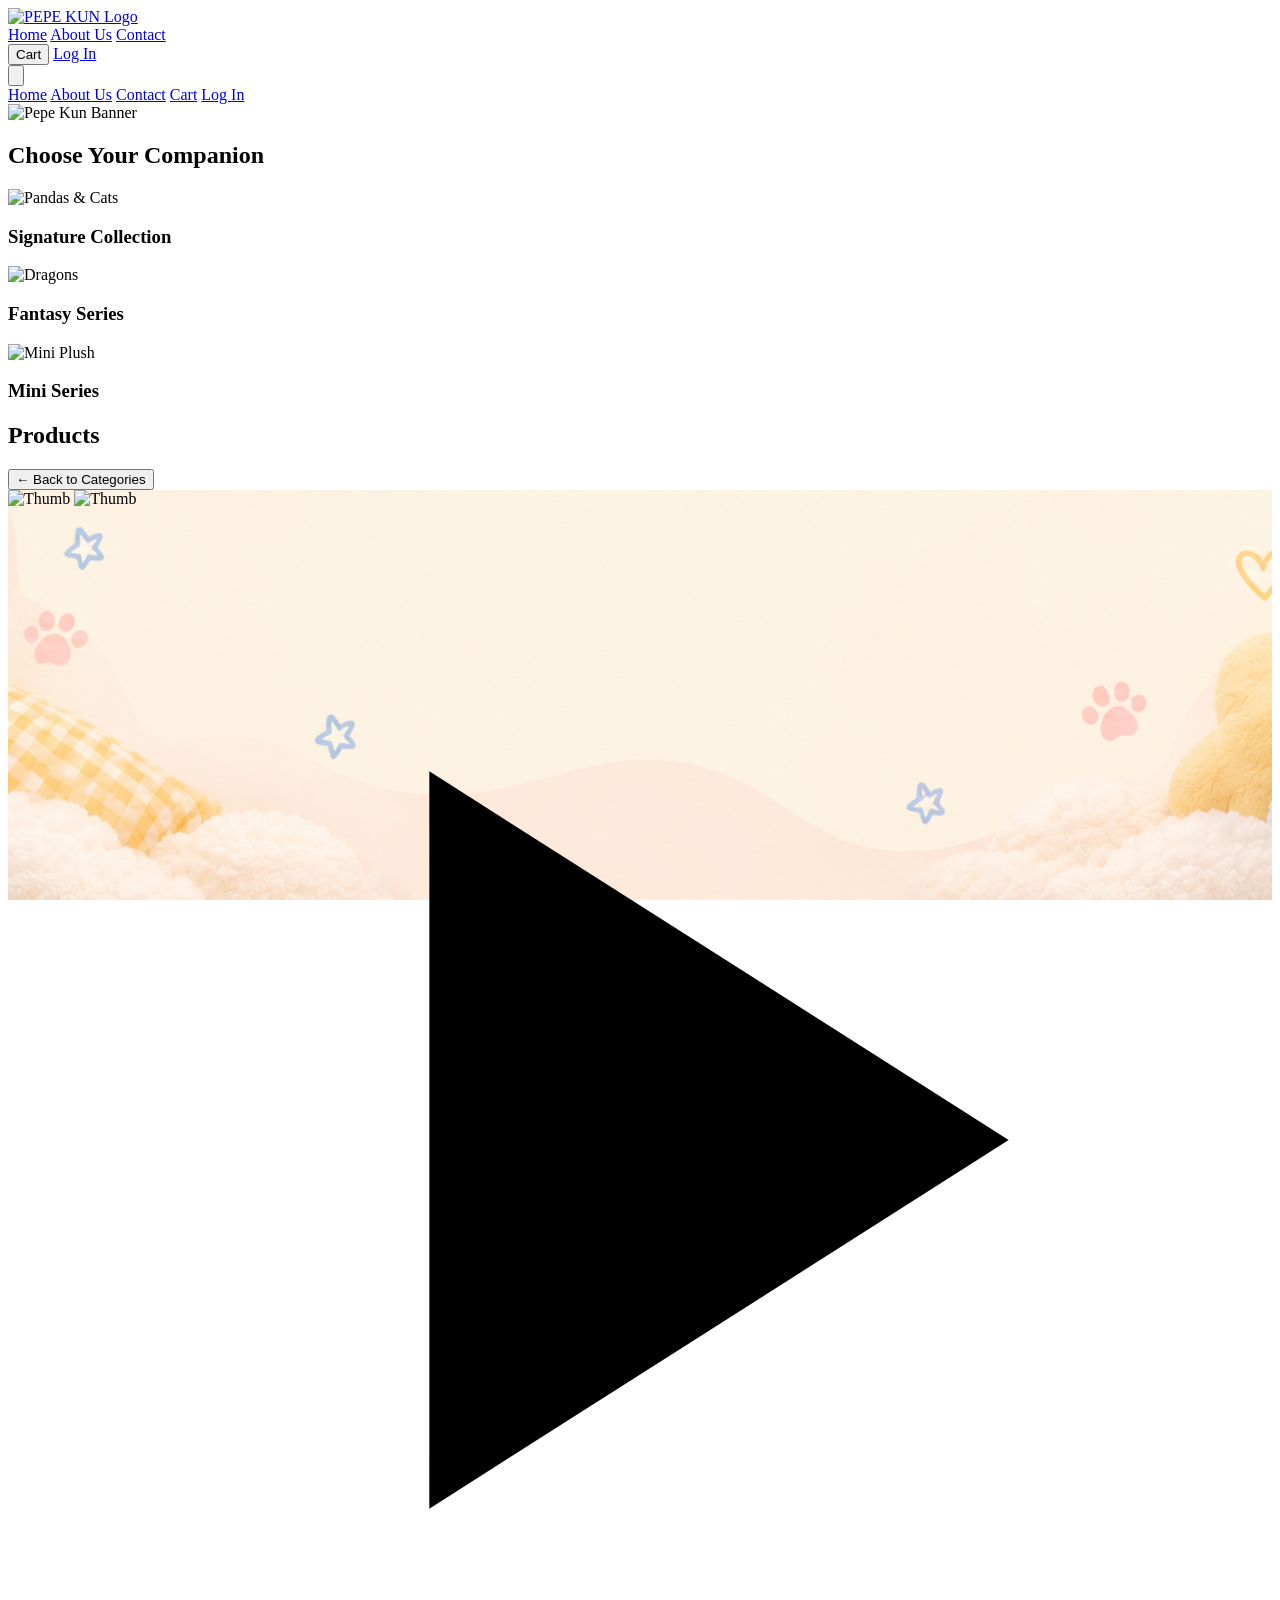
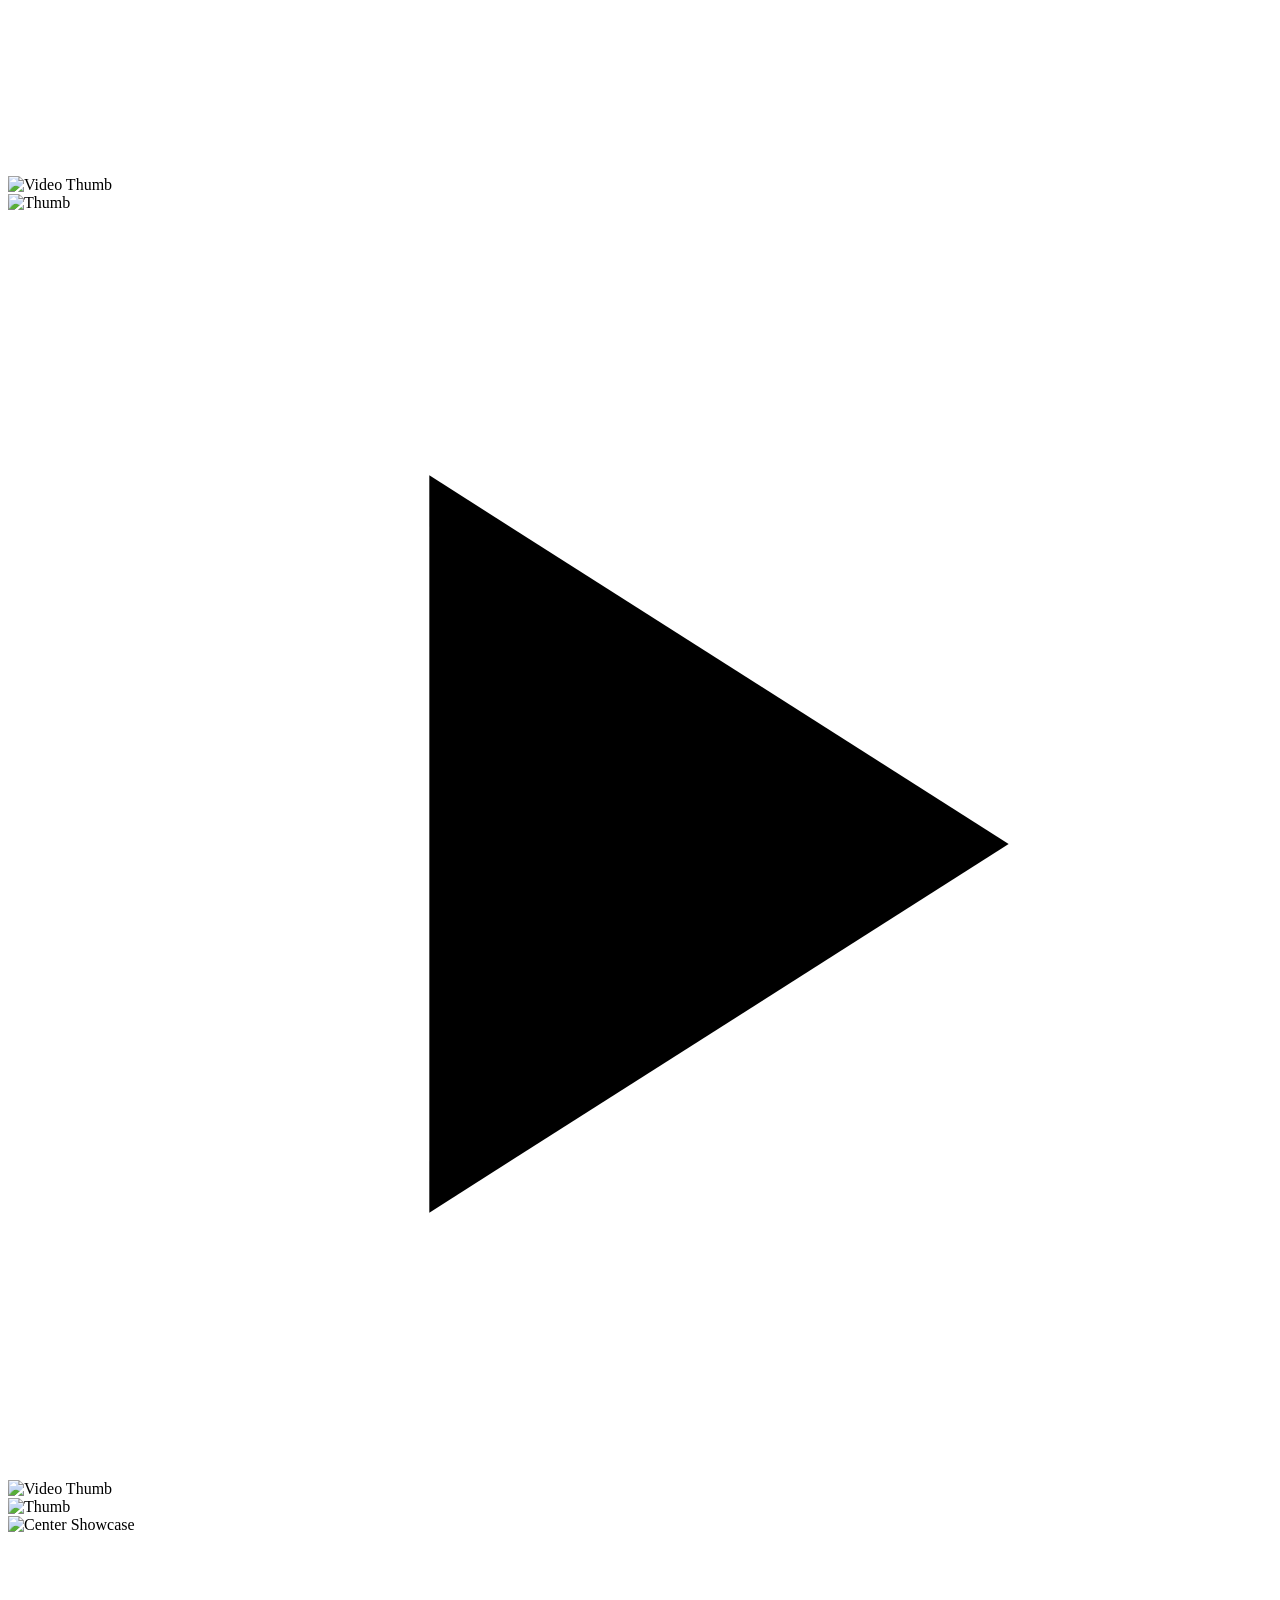
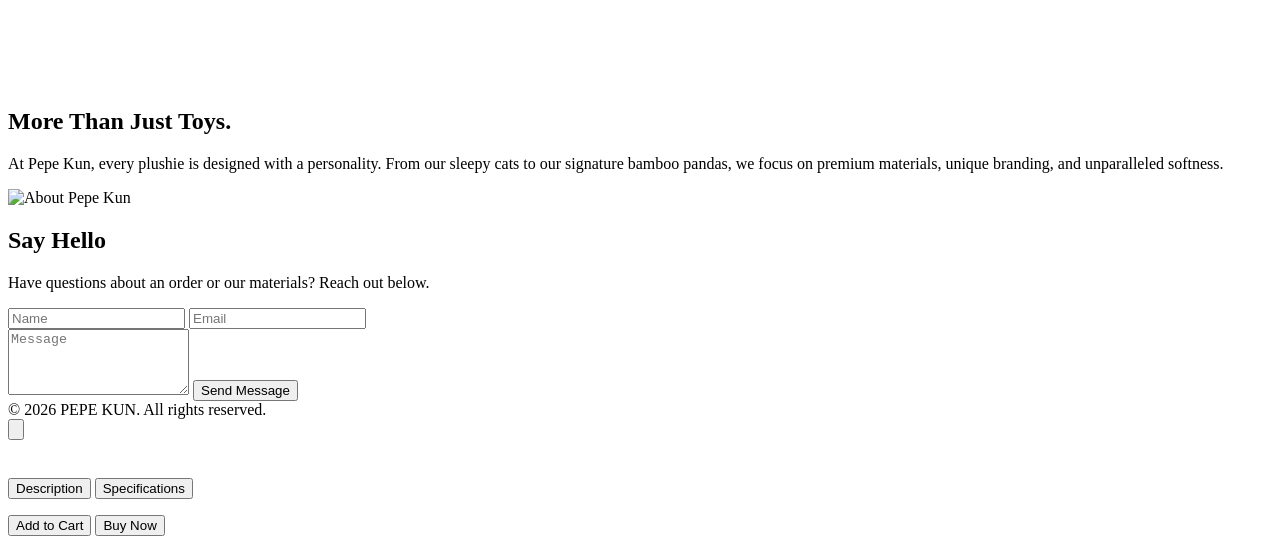
==== index.html @ 7c374264 "Update index.html" ====
<!DOCTYPE html>
<html lang="en">
<head>
    <meta charset="UTF-8">
    <meta name="viewport" content="width=device-width, initial-scale=1.0">
    <title>PEPE KUN | Discover Softness</title>
    <link href="https://fonts.googleapis.com/css2?family=Outfit:wght@300;400;500;600;700&display=swap" rel="stylesheet">
    <script src="https://cdn.tailwindcss.com"></script>
    
    <script>
        if (window.tailwind) {
            tailwind.config = {
                theme: {
                    extend: {
                        fontFamily: { sans: ['Outfit', 'sans-serif'] },
                        colors: { brand: { 50: '#fdfbf7', 900: '#1a1a1a' } },
                        keyframes: {
                            float: {
                                '0%, 100%': { transform: 'translateY(0)' },
                                '50%': { transform: 'translateY(-10px)' },
                            }
                        },
                        animation: {
                            float: 'float 6s ease-in-out infinite',
                        }
                    }
                }
            };
        }
    </script>
    <style>
        /* Hide scrollbar for gallery */
        .no-scrollbar::-webkit-scrollbar {
            display: none;
        }
        .no-scrollbar {
            -ms-overflow-style: none;
            scrollbar-width: none;
        }

        /* ========================================================
           ⬇️ ADD YOUR BACKGROUND IMAGES HERE ⬇️ 
           ======================================================== */
           
        /* Background for Spinning Wheel & Contact Us */
        .bg-section-1 {
            background-image: url('spinning1.png'); /* Paste your image URL here */
            background-size: cover;
            background-position: center;
            background-attachment: scroll; 
        }

        /* Background for About Us */
        .bg-section-2 {
            background-image: url('spinning2.png'); /* Paste your image URL here */
            background-size: cover;
            background-position: center;
            background-attachment: scroll; 
        }

        /* Apply fixed parallax effect only on tablets & desktops */
        @media (min-width: 768px) {
            .bg-section-1, .bg-section-2 {
                background-attachment: fixed;
            }
        }
    </style>
</head>
<body class="text-brand-900 antialiased selection:bg-pink-200 bg-gray-50">

<!-- FLOATING NAVBAR -->
<nav class="sticky top-4 z-50 w-[95%] max-w-6xl mx-auto bg-white/80 backdrop-blur-md border border-white/50 px-6 py-4 shadow-lg rounded-3xl transition-all duration-300">
    <div class="flex items-center justify-between">
        
        <a href="#home" class="flex items-center ml-2">
            <!-- ⬇️ YOUR STATIC LOGO HERE ⬇️ -->
            <img src="pepe-black1.png" alt="PEPE KUN Logo" class="h-10 md:h-12 w-auto object-contain">
        </a>
        
        <!-- Desktop Links -->
        <div class="hidden md:flex gap-8 text-sm font-medium items-center absolute left-1/2 -translate-x-1/2">
            <a href="#home" class="hover:text-pink-500 transition-colors">Home</a>
            <a href="#about" class="hover:text-pink-500 transition-colors">About Us</a>
            <a href="#contact" class="hover:text-pink-500 transition-colors">Contact</a>
        </div>
        
        <!-- Desktop Actions -->
        <div class="hidden md:flex gap-4 text-sm font-medium items-center mr-2">
            <button onclick="window.location.href='cart.html'" class="hover:text-pink-500 transition-colors flex items-center gap-1">
                Cart
            </button>
            <a href="login.html" id="auth-login-btn" class="bg-brand-900 text-white px-6 py-2 rounded-full hover:bg-pink-500 transition-colors shadow-md text-center min-w-[100px]">Log In</a>
        </div>

        <!-- Mobile Hamburger Button -->
        <button onclick="toggleMobileMenu()" class="md:hidden p-2 text-gray-600 hover:text-pink-500 focus:outline-none transition-colors">
            <svg class="w-6 h-6" fill="none" stroke="currentColor" viewBox="0 0 24 24"><path stroke-linecap="round" stroke-linejoin="round" stroke-width="2" d="M4 6h16M4 12h16M4 18h16"></path></svg>
        </button>
    </div>

    <!-- Mobile Dropdown Menu -->
    <div id="mobile-menu" class="hidden flex-col gap-4 pt-6 pb-4 border-t border-gray-200 mt-4 text-center text-base font-medium md:hidden animate-[fadeIn_0.2s_ease-in]">
        <a href="#home" onclick="toggleMobileMenu()" class="hover:text-pink-500 transition-colors">Home</a>
        <a href="#about" onclick="toggleMobileMenu()" class="hover:text-pink-500 transition-colors">About Us</a>
        <a href="#contact" onclick="toggleMobileMenu()" class="hover:text-pink-500 transition-colors">Contact</a>
        <a href="cart.html" class="hover:text-pink-500 transition-colors py-2">Cart</a>
        <a href="login.html" id="mobile-auth-btn" class="bg-brand-900 text-white px-6 py-3 rounded-full mx-auto inline-block w-[80%] max-w-[200px] mt-2 shadow-sm">Log In</a>
    </div>
</nav>      

<!-- BANNER (Auto-sliding images, un-cropped) -->
<header id="home" class="relative w-full max-w-7xl mx-auto mt-6 md:mt-8 rounded-[2rem] md:rounded-[3rem] overflow-hidden bg-transparent flex justify-center">
    <!-- Banner Image Slider -->
    <img id="banner.png" src="https://images.unsplash.com/photo-1557682250-33bd709cbe85?q=80&w=2000" class="w-full h-auto object-contain transition-opacity duration-500" alt="Pepe Kun Banner">
</header>

<!-- CATEGORIES SECTION -->
<section id="categories" class="max-w-5xl mx-auto px-4 sm:px-6 py-16 md:py-24 transition-all duration-500">
    <div class="text-center mb-12">
        <h2 class="text-2xl md:text-3xl font-medium tracking-wide text-gray-900">Choose Your Companion</h2>
    </div>
    
    <div class="grid grid-cols-1 md:grid-cols-3 gap-8">
        <!-- Category 1 -->
        <div onclick="showCategory('Signature Collection')" class="group flex flex-col gap-4 cursor-pointer w-full transition-transform hover:-translate-y-2">
            <div class="relative w-full aspect-square rounded-[2rem] overflow-hidden bg-white shadow-sm border border-gray-100">
                <img src="https://images.unsplash.com/photo-1589487391730-58f20eb2c308?q=80&w=600" class="w-full h-full object-cover group-hover:scale-105 transition-transform duration-700" alt="Pandas & Cats">
            </div>
            <div class="text-center">
                <h3 class="text-lg font-medium text-gray-900">Signature Collection</h3>
            </div>
        </div>

        <!-- Category 2 -->
        <div onclick="showCategory('Fantasy Series')" class="group flex flex-col gap-4 cursor-pointer w-full transition-transform hover:-translate-y-2">
            <div class="relative w-full aspect-square rounded-[2rem] overflow-hidden bg-white shadow-sm border border-gray-100">
                <img src="https://images.unsplash.com/photo-1596522354195-e84ae3c98731?q=80&w=600" class="w-full h-full object-cover group-hover:scale-105 transition-transform duration-700" alt="Dragons">
            </div>
            <div class="text-center">
                <h3 class="text-lg font-medium text-gray-900">Fantasy Series</h3>
            </div>
        </div>

        <!-- Category 3 -->
        <div onclick="showCategory('Mini Series')" class="group flex flex-col gap-4 cursor-pointer w-full transition-transform hover:-translate-y-2">
            <div class="relative w-full aspect-square rounded-[2rem] overflow-hidden bg-white shadow-sm border border-gray-100">
                <img src="https://images.unsplash.com/photo-1558285549-2a05f32b1ba6?q=80&w=600" class="w-full h-full object-cover group-hover:scale-105 transition-transform duration-700" alt="Mini Plush">
            </div>
            <div class="text-center">
                <h3 class="text-lg font-medium text-gray-900">Mini Series</h3>
            </div>
        </div>
    </div>
</section>

<!-- HIDDEN PRODUCT POP-UP SECTION -->
<section id="product-display" class="max-w-5xl mx-auto px-4 sm:px-6 pt-16 pb-24 hidden opacity-0 transition-opacity duration-500">
    <div class="flex items-center justify-between mb-10 border-b border-gray-200 pb-4">
        <h2 id="current-category-title" class="text-2xl font-semibold text-gray-900">Products</h2>
        <button onclick="hideProducts()" class="text-sm font-medium text-gray-500 hover:text-gray-900 transition-colors border border-gray-300 rounded-full px-5 py-2 hover:bg-gray-100">
            ← Back to Categories
        </button>
    </div>
    <div id="product-grid" class="grid grid-cols-1 sm:grid-cols-2 md:grid-cols-3 gap-8">
        <!-- Products injected via JS -->
    </div>
</section>

<!-- SPINNING SHOWCASE SECTION -->
<!-- Removed bounded card to match screenshot (spans full width over bg-section-1) -->
<section class="bg-section-1 relative overflow-hidden py-24 my-12 flex flex-col justify-center items-center w-full">
    <!-- Very subtle overlay to make tracks visible without hiding the background image -->
    <div class="absolute inset-0 bg-white/40 z-0 pointer-events-none"></div>

    <div class="relative z-10 w-full max-w-[300px] md:max-w-[400px] aspect-square flex items-center justify-center animate-float mt-8">
        <!-- Spinning tracks -->
        <div class="absolute inset-0 rounded-full border border-dashed border-gray-400 pointer-events-none animate-[spin_40s_linear_infinite]"></div>
        <div class="absolute inset-8 rounded-full border border-gray-300 pointer-events-none animate-[spin_25s_linear_infinite_reverse]"></div>

        <!-- 6 Perfectly Spaced Media Items: 4 Photos, 2 Videos (Hexagonal Layout) -->
        
        <!-- Image 1 (Top / 12 o'clock) -->
        <img onclick="updateCenterMedia('image', 'https://images.unsplash.com/photo-1525253013412-55c1a69a5738?q=80&w=800')" src="https://images.unsplash.com/photo-1525253013412-55c1a69a5738?q=80&w=150" class="absolute left-[50%] top-[0%] -translate-x-1/2 -translate-y-1/2 w-14 h-14 md:w-20 md:h-20 rounded-full border-2 border-white object-cover shadow-lg cursor-pointer hover:scale-110 hover:border-pink-400 transition-all duration-300 z-20" alt="Thumb">
        
        <!-- Image 2 (Top Right / 2 o'clock) -->
        <img onclick="updateCenterMedia('image', 'https://images.unsplash.com/photo-1589487391730-58f20eb2c308?q=80&w=800')" src="https://images.unsplash.com/photo-1589487391730-58f20eb2c308?q=80&w=150" class="absolute left-[93.3%] top-[25%] -translate-x-1/2 -translate-y-1/2 w-14 h-14 md:w-20 md:h-20 rounded-full border-2 border-white object-cover shadow-lg cursor-pointer hover:scale-110 hover:border-pink-400 transition-all duration-300 z-20" alt="Thumb">
        
        <!-- Video 1 (Bottom Right / 4 o'clock) -->
        <div onclick="updateCenterMedia('video', 'your-video-1.mp4')" class="absolute left-[93.3%] top-[75%] -translate-x-1/2 -translate-y-1/2 w-14 h-14 md:w-20 md:h-20 rounded-full border-2 border-white overflow-hidden shadow-lg cursor-pointer hover:scale-110 hover:border-pink-400 transition-all duration-300 bg-gray-100 flex items-center justify-center z-20 group">
            <div class="absolute inset-0 bg-black/20 group-hover:bg-black/10 transition-colors z-10"></div>
            <svg class="w-6 h-6 text-white absolute z-20 drop-shadow-md" fill="currentColor" viewBox="0 0 24 24"><path d="M8 5v14l11-7z"/></svg>
            <img src="https://images.unsplash.com/photo-1558285549-2a05f32b1ba6?q=80&w=150" class="w-full h-full object-cover" alt="Video Thumb">
        </div>
        
        <!-- Image 3 (Bottom / 6 o'clock) -->
        <img onclick="updateCenterMedia('image', 'https://images.unsplash.com/photo-1596522354195-e84ae3c98731?q=80&w=800')" src="https://images.unsplash.com/photo-1596522354195-e84ae3c98731?q=80&w=150" class="absolute left-[50%] top-[100%] -translate-x-1/2 -translate-y-1/2 w-14 h-14 md:w-20 md:h-20 rounded-full border-2 border-white object-cover shadow-lg cursor-pointer hover:scale-110 hover:border-pink-400 transition-all duration-300 z-20" alt="Thumb">
        
        <!-- Video 2 (Bottom Left / 8 o'clock) -->
        <div onclick="updateCenterMedia('video', 'your-video-2.mp4')" class="absolute left-[6.7%] top-[75%] -translate-x-1/2 -translate-y-1/2 w-14 h-14 md:w-20 md:h-20 rounded-full border-2 border-white overflow-hidden shadow-lg cursor-pointer hover:scale-110 hover:border-pink-400 transition-all duration-300 bg-gray-100 flex items-center justify-center z-20 group">
            <div class="absolute inset-0 bg-black/20 group-hover:bg-black/10 transition-colors z-10"></div>
            <svg class="w-6 h-6 text-white absolute z-20 drop-shadow-md" fill="currentColor" viewBox="0 0 24 24"><path d="M8 5v14l11-7z"/></svg>
            <img src="https://images.unsplash.com/photo-1517336714731-489689fd1ca8?q=80&w=150" class="w-full h-full object-cover" alt="Video Thumb">
        </div>

        <!-- Image 4 (Top Left / 10 o'clock) -->
        <img onclick="updateCenterMedia('image', 'https://images.unsplash.com/photo-1564349683136-77e08dba1ef7?q=80&w=800')" src="https://images.unsplash.com/photo-1564349683136-77e08dba1ef7?q=80&w=150" class="absolute left-[6.7%] top-[25%] -translate-x-1/2 -translate-y-1/2 w-14 h-14 md:w-20 md:h-20 rounded-full border-2 border-white object-cover shadow-lg cursor-pointer hover:scale-110 hover:border-pink-400 transition-all duration-300 z-20" alt="Thumb">

        <!-- Center Display -->
        <div class="relative z-10 w-[65%] h-[65%] rounded-full overflow-hidden border border-gray-200 bg-white shadow-xl flex items-center justify-center transition-transform duration-500 hover:scale-[1.02]">
            <img id="center-img" src="https://images.unsplash.com/photo-1525253013412-55c1a69a5738?q=80&w=800" class="w-full h-full object-cover" alt="Center Showcase">
            <div id="center-video-container" class="w-full h-full relative hidden">
                <video id="center-video" autoplay loop muted playsinline class="w-full h-full object-cover">
                    <source id="center-video-src" src="" type="video/mp4">
                </video>
            </div>
        </div>
    </div>
</section>

<!-- ABOUT US SECTION -->
<section id="about" class="bg-section-2 relative overflow-hidden py-16 md:py-24 border border-gray-200 shadow-sm my-8">
    <!-- Frosted overlay for readability -->
    <div class="absolute inset-0 bg-white/70 backdrop-blur-md z-0 pointer-events-none"></div>
    
    <div class="relative z-10 max-w-7xl mx-auto px-6 grid grid-cols-1 md:grid-cols-2 gap-10 items-center">
        <div class="text-center md:text-left">
            <h2 class="text-3xl md:text-4xl font-semibold mb-6 text-gray-900">More Than Just Toys.</h2>
            <p class="text-gray-700 mb-6 leading-relaxed font-medium text-lg">At Pepe Kun, every plushie is designed with a personality. From our sleepy cats to our signature bamboo pandas, we focus on premium materials, unique branding, and unparalleled softness.</p>
        </div>
        <div class="h-[300px] md:h-[450px] rounded-[2rem] overflow-hidden border border-white/50 shadow-lg">
            <img src="https://images.unsplash.com/photo-1525253013412-55c1a69a5738?q=80&w=800" class="w-full h-full object-cover" alt="About Pepe Kun">
        </div>
    </div>
</section>

<!-- CONTACT SECTION -->
<section id="contact" class="bg-section-1 relative py-16 md:py-24 w-full">
    <!-- Subtle overlay -->
    <div class="absolute inset-0 bg-white/40 z-0 pointer-events-none"></div>
    
    <div class="relative z-10 max-w-4xl mx-auto px-4 sm:px-6 text-center">
        <div class="bg-white/95 backdrop-blur p-8 md:p-12 rounded-[3rem] border border-gray-200 shadow-xl">
            <h2 class="text-2xl md:text-3xl font-medium mb-4">Say Hello</h2>
            <p class="text-gray-500 mb-8 text-sm md:text-base">Have questions about an order or our materials? Reach out below.</p>
            <form id="contact-form" class="space-y-6 text-left">
                <div class="grid grid-cols-1 md:grid-cols-2 gap-6">
                    <input name="name" type="text" placeholder="Name" class="w-full px-5 py-4 rounded-2xl border border-gray-200 focus:outline-none focus:border-pink-300 bg-white text-sm" required>
                    <input name="email" type="email" placeholder="Email" class="w-full px-5 py-4 rounded-2xl border border-gray-200 focus:outline-none focus:border-pink-300 bg-white text-sm" required>
                </div>
                <textarea name="message" rows="4" placeholder="Message" class="w-full px-5 py-4 rounded-2xl border border-gray-200 focus:outline-none focus:border-pink-300 bg-white text-sm" required></textarea>
                <button type="submit" class="w-full px-8 py-4 bg-gray-900 text-white rounded-full font-medium hover:bg-pink-500 transition-colors shadow-md">Send Message</button>
            </form>
        </div>
    </div>
</section>

<!-- Footer -->
<footer class="text-center py-8 text-gray-400 text-sm font-medium">
    &copy; 2026 PEPE KUN. All rights reserved.
</footer>

<!-- PRODUCT QUICK-VIEW MODAL -->
<div id="product-modal" class="fixed inset-0 z-[100] hidden items-center justify-center p-4 sm:p-6 opacity-0 transition-opacity duration-300">
    <div class="absolute inset-0 bg-black/40 backdrop-blur-sm cursor-pointer" onclick="closeModal()"></div>
    <div class="relative w-full max-w-5xl bg-white rounded-[2rem] overflow-hidden shadow-2xl flex flex-col md:flex-row max-h-[90vh]">
        
        <button onclick="closeModal()" class="absolute top-4 right-4 z-10 bg-white/80 backdrop-blur border border-gray-200 p-2 rounded-full hover:bg-gray-100 text-gray-800 transition-transform">
            <svg class="w-5 h-5" fill="none" stroke="currentColor" viewBox="0 0 24 24"><path stroke-linecap="round" stroke-linejoin="round" stroke-width="2" d="M6 18L18 6M6 6l12 12"></path></svg>
        </button>
        
        <!-- Modal Gallery Side -->
        <div class="md:w-1/2 p-6 bg-gray-50 flex flex-col gap-4 overflow-y-auto border-r border-gray-100">
            <div class="w-full aspect-square rounded-[2rem] overflow-hidden bg-white border border-gray-100 shadow-sm">
                <img id="modal-main-img" src="" class="w-full h-full object-cover transition-transform duration-500">
            </div>
            <!-- 4 Thumbnails -->
            <div class="grid grid-cols-4 gap-3 mt-2" id="modal-thumbnails">
                <!-- Injected via JS -->
            </div>
        </div>

        <!-- Modal Info Side -->
        <div class="md:w-1/2 p-6 md:p-8 flex flex-col overflow-y-auto">
            <div class="text-[11px] text-gray-500 font-bold tracking-widest uppercase mb-2" id="modal-category"></div>
            <h2 class="text-3xl md:text-4xl font-semibold text-gray-900 mb-2" id="modal-title"></h2>
            <div class="text-xl font-medium text-gray-600 mb-8" id="modal-price"></div>
            
            <!-- Tabs -->
            <div class="flex gap-6 border-b border-gray-200 mb-6">
                <button onclick="switchTab('desc')" id="tab-btn-desc" class="pb-2 font-medium text-gray-900 border-b-2 border-gray-900">Description</button>
                <button onclick="switchTab('specs')" id="tab-btn-specs" class="pb-2 font-medium text-gray-400 hover:text-gray-900 border-b-2 border-transparent">Specifications</button>
            </div>

            <!-- Tab Content -->
            <div id="tab-desc" class="text-gray-600 mb-6 leading-relaxed text-sm md:text-base block"></div>
            <div id="tab-specs" class="hidden">
                <ul class="text-gray-600 space-y-2 text-sm list-disc pl-5" id="modal-specs-list"></ul>
            </div>

            <div class="mt-auto flex gap-4 pt-8">
                <button onclick="window.location.href='cart.html'" class="flex-1 bg-white border border-gray-300 text-gray-800 py-4 rounded-full font-medium hover:border-gray-900 transition-colors shadow-sm">Add to Cart</button>
                <button onclick="window.location.href='cart.html'" class="flex-1 bg-brand-900 text-white py-4 rounded-full font-medium hover:bg-pink-500 transition-colors shadow-md">Buy Now</button>
            </div>
        </div>
    </div>
</div>

<script>
    // --- MOBILE MENU LOGIC ---
    function toggleMobileMenu() {
        const menu = document.getElementById('mobile-menu');
        menu.classList.toggle('hidden');
        menu.classList.toggle('flex');
    }

    // --- AUTHENTICATION UI LOGIC ---
    document.addEventListener('DOMContentLoaded', () => {
        const userRole = localStorage.getItem('pepe_user_role'); 
        
        const loginBtn = document.getElementById('auth-login-btn');
        if (loginBtn) {
            if (userRole === 'admin') {
                loginBtn.textContent = 'Workspace';
                loginBtn.href = 'admin.html';
                loginBtn.classList.replace('bg-brand-900', 'bg-pink-500');
            } else if (userRole === 'user') {
                loginBtn.textContent = 'My Account';
                loginBtn.href = '#'; 
                loginBtn.classList.replace('bg-brand-900', 'bg-pink-500');
            }
        }
        
        const mobLoginBtn = document.getElementById('mobile-auth-btn');
        if (mobLoginBtn) {
            if (userRole === 'admin') {
                mobLoginBtn.textContent = 'Workspace';
                mobLoginBtn.href = 'admin.html';
                mobLoginBtn.classList.replace('bg-brand-900', 'bg-pink-500');
            } else if (userRole === 'user') {
                mobLoginBtn.textContent = 'My Account';
                mobLoginBtn.href = '#'; 
                mobLoginBtn.classList.replace('bg-brand-900', 'bg-pink-500');
            }
        }
    });

    // --- AUTO IMAGE SLIDER (BANNER ONLY) ---
    // ⬇️ ADD YOUR BANNER IMAGES HERE ⬇️
    const bannerPhotos = [
        'banner.png',
        'https://images.unsplash.com/photo-1518770660439-4636190af475?q=80&w=2000',
        'https://images.unsplash.com/photo-1507608616759-54f48f0af0ee?q=80&w=2000'
    ];

    let bannerIndex = 0;

    setInterval(() => {
        const bannerImg = document.getElementById('banner-slider');
        if(bannerImg) {
            bannerImg.classList.add('opacity-0');
            setTimeout(() => {
                bannerIndex = (bannerIndex + 1) % bannerPhotos.length;
                bannerImg.src = bannerPhotos[bannerIndex];
                bannerImg.classList.remove('opacity-0');
            }, 500);
        }
    }, 4000);


    // --- MOCK PRODUCT DATA ---
    const productsData = [
        {
            id: 1, 
            category: 'Signature Collection', 
            title: 'Bamboo Panda', 
            price: '$45.00',
            desc: 'Meet our signature Bamboo Panda. Crafted with ultra-soft bamboo fibers and filled with cloud-like cotton, this plushie is designed for perfect cuddles and extreme durability.',
            specs: ['Height: 30cm', 'Material: Eco-friendly Bamboo Fiber', 'Weight: 450g', 'Care: Hand wash only'],
            images: [
                'https://images.unsplash.com/photo-1589487391730-58f20eb2c308?q=80&w=800',
                'https://images.unsplash.com/photo-1564349683136-77e08dba1ef7?q=80&w=800',
                'https://images.unsplash.com/photo-1525253013412-55c1a69a5738?q=80&w=800',
                'https://images.unsplash.com/photo-1596522354195-e84ae3c98731?q=80&w=800'
            ]
        },
        {
            id: 2, 
            category: 'Fantasy Series', 
            title: 'Ruby Dragon', 
            price: '$38.50',
            desc: 'A fiery but incredibly soft companion. The Ruby Dragon features textured scales made from premium minky fabric and velvet wings perfect for fantasy lovers.',
            specs: ['Height: 25cm', 'Wingspan: 20cm', 'Material: Premium Minky & Velvet', 'Care: Machine wash gentle'],
            images: [
                'https://images.unsplash.com/photo-1596522354195-e84ae3c98731?q=80&w=800',
                'https://images.unsplash.com/photo-1589487391730-58f20eb2c308?q=80&w=800',
                'https://images.unsplash.com/photo-1558285549-2a05f32b1ba6?q=80&w=800',
                'https://images.unsplash.com/photo-1564349683136-77e08dba1ef7?q=80&w=800'
            ]
        },
        {
            id: 3, 
            category: 'Mini Series', 
            title: 'Pocket Cat', 
            price: '$15.00',
            desc: 'Take your soft companion anywhere. The Pocket Cat is designed to fit right in your bag or sit on your desk, offering instant stress relief during long days.',
            specs: ['Height: 10cm', 'Material: Polyester blend', 'Feature: Weighted bottom for sitting'],
            images: [
                'https://images.unsplash.com/photo-1558285549-2a05f32b1ba6?q=80&w=800',
                'https://images.unsplash.com/photo-1564349683136-77e08dba1ef7?q=80&w=800',
                'https://images.unsplash.com/photo-1589487391730-58f20eb2c308?q=80&w=800',
                'https://images.unsplash.com/photo-1596522354195-e84ae3c98731?q=80&w=800'
            ]
        }
    ];

    // --- CATEGORY DISPLAY LOGIC ---
    function showCategory(catName) {
        document.getElementById('categories').classList.add('hidden');
        
        const display = document.getElementById('product-display');
        display.classList.remove('hidden');
        setTimeout(() => display.classList.remove('opacity-0'), 50);

        document.getElementById('current-category-title').innerText = catName;

        const grid = document.getElementById('product-grid');
        grid.innerHTML = '';
        
        const filtered = productsData.filter(p => p.category === catName);
        
        if(filtered.length === 0) {
            grid.innerHTML = '<p class="col-span-full text-center text-gray-500 py-12">More companions arriving soon!</p>';
            return;
        }

        filtered.forEach(p => {
            grid.innerHTML += `
                <div onclick="openModal(${p.id})" class="group cursor-pointer flex flex-col gap-3">
                    <div class="w-full aspect-square bg-white rounded-[2rem] overflow-hidden border border-gray-100 shadow-sm relative">
                        <img src="${p.images[0]}" class="w-full h-full object-cover group-hover:scale-105 transition-transform duration-500">
                        <div class="absolute inset-0 bg-black/0 group-hover:bg-black/5 transition-colors"></div>
                    </div>
                    <div class="px-2">
                        <h3 class="font-medium text-gray-900 text-lg">${p.title}</h3>
                        <p class="text-gray-500 font-medium">${p.price}</p>
                    </div>
                </div>
            `;
        });
    }

    function hideProducts() {
        const display = document.getElementById('product-display');
        display.classList.add('opacity-0');
        setTimeout(() => {
            display.classList.add('hidden');
            document.getElementById('categories').classList.remove('hidden');
        }, 300);
    }

    // --- MODAL LOGIC ---
    function openModal(productId) {
        const product = productsData.find(p => p.id === productId);
        if(!product) return;

        document.getElementById('modal-category').innerText = product.category;
        document.getElementById('modal-title').innerText = product.title;
        document.getElementById('modal-price').innerText = product.price;
        document.getElementById('tab-desc').innerText = product.desc;
        
        const specsList = document.getElementById('modal-specs-list');
        specsList.innerHTML = product.specs.map(spec => `<li>${spec}</li>`).join('');

        document.getElementById('modal-main-img').src = product.images[0];
        
        const thumbsContainer = document.getElementById('modal-thumbnails');
        thumbsContainer.innerHTML = product.images.map((imgUrl, index) => `
            <div onclick="document.getElementById('modal-main-img').src='${imgUrl}'" class="aspect-square rounded-xl overflow-hidden border border-gray-200 cursor-pointer hover:border-pink-400 transition-colors bg-white">
                <img src="${imgUrl}" class="w-full h-full object-cover">
            </div>
        `).join('');

        switchTab('desc');

        const modal = document.getElementById('product-modal');
        modal.classList.remove('hidden');
        modal.classList.add('flex');
        setTimeout(() => modal.classList.remove('opacity-0'), 10);
        document.body.style.overflow = 'hidden'; 
    }

    function closeModal() {
        const modal = document.getElementById('product-modal');
        modal.classList.add('opacity-0');
        setTimeout(() => {
            modal.classList.add('hidden');
            modal.classList.remove('flex');
            document.body.style.overflow = 'auto';
        }, 300);
    }

    function switchTab(tab) {
        const tabDesc = document.getElementById('tab-desc');
        const tabSpecs = document.getElementById('tab-specs');
        const btnDesc = document.getElementById('tab-btn-desc');
        const btnSpecs = document.getElementById('tab-btn-specs');

        if(tab === 'desc') {
            tabDesc.classList.remove('hidden');
            tabSpecs.classList.add('hidden');
            
            btnDesc.className = "pb-2 font-medium text-gray-900 border-b-2 border-gray-900";
            btnSpecs.className = "pb-2 font-medium text-gray-400 hover:text-gray-900 border-b-2 border-transparent transition-colors";
        } else {
            tabSpecs.classList.remove('hidden');
            tabDesc.classList.add('hidden');
            
            btnSpecs.className = "pb-2 font-medium text-gray-900 border-b-2 border-gray-900";
            btnDesc.className = "pb-2 font-medium text-gray-400 hover:text-gray-900 border-b-2 border-transparent transition-colors";
        }
    }

    // --- SPINNING SHOWCASE MEDIA LOGIC ---
    function updateCenterMedia(type, src) {
        const imgEl = document.getElementById('center-img');
        const vidContainer = document.getElementById('center-video-container');
        const vidEl = document.getElementById('center-video');

        if (type === 'image') {
            vidContainer.classList.add('hidden');
            vidEl.pause();
            imgEl.src = src;
            imgEl.classList.remove('hidden');
        } else if (type === 'video') {
            imgEl.classList.add('hidden');
            vidContainer.classList.remove('hidden');
            document.getElementById('center-video-src').src = src;
            vidEl.load();
            vidEl.play();
        }
    }
</script>
</body>
</html>
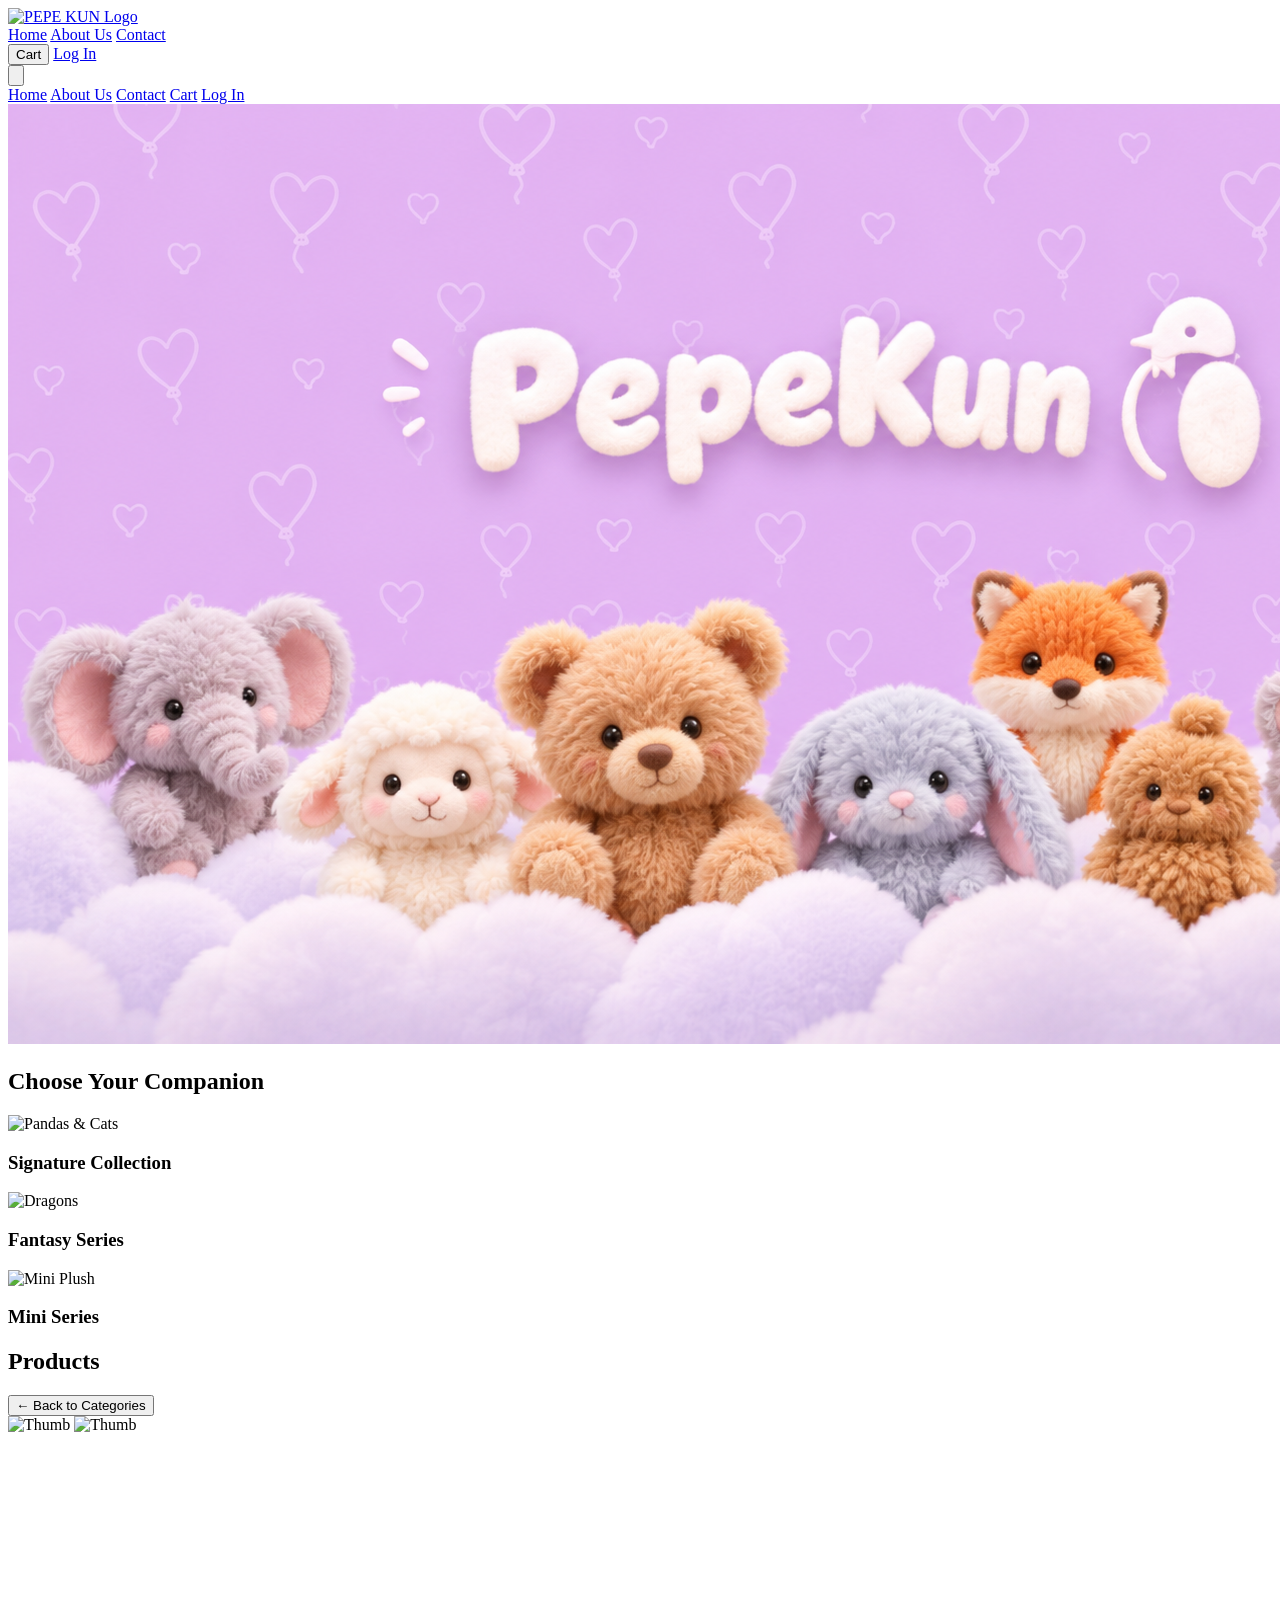
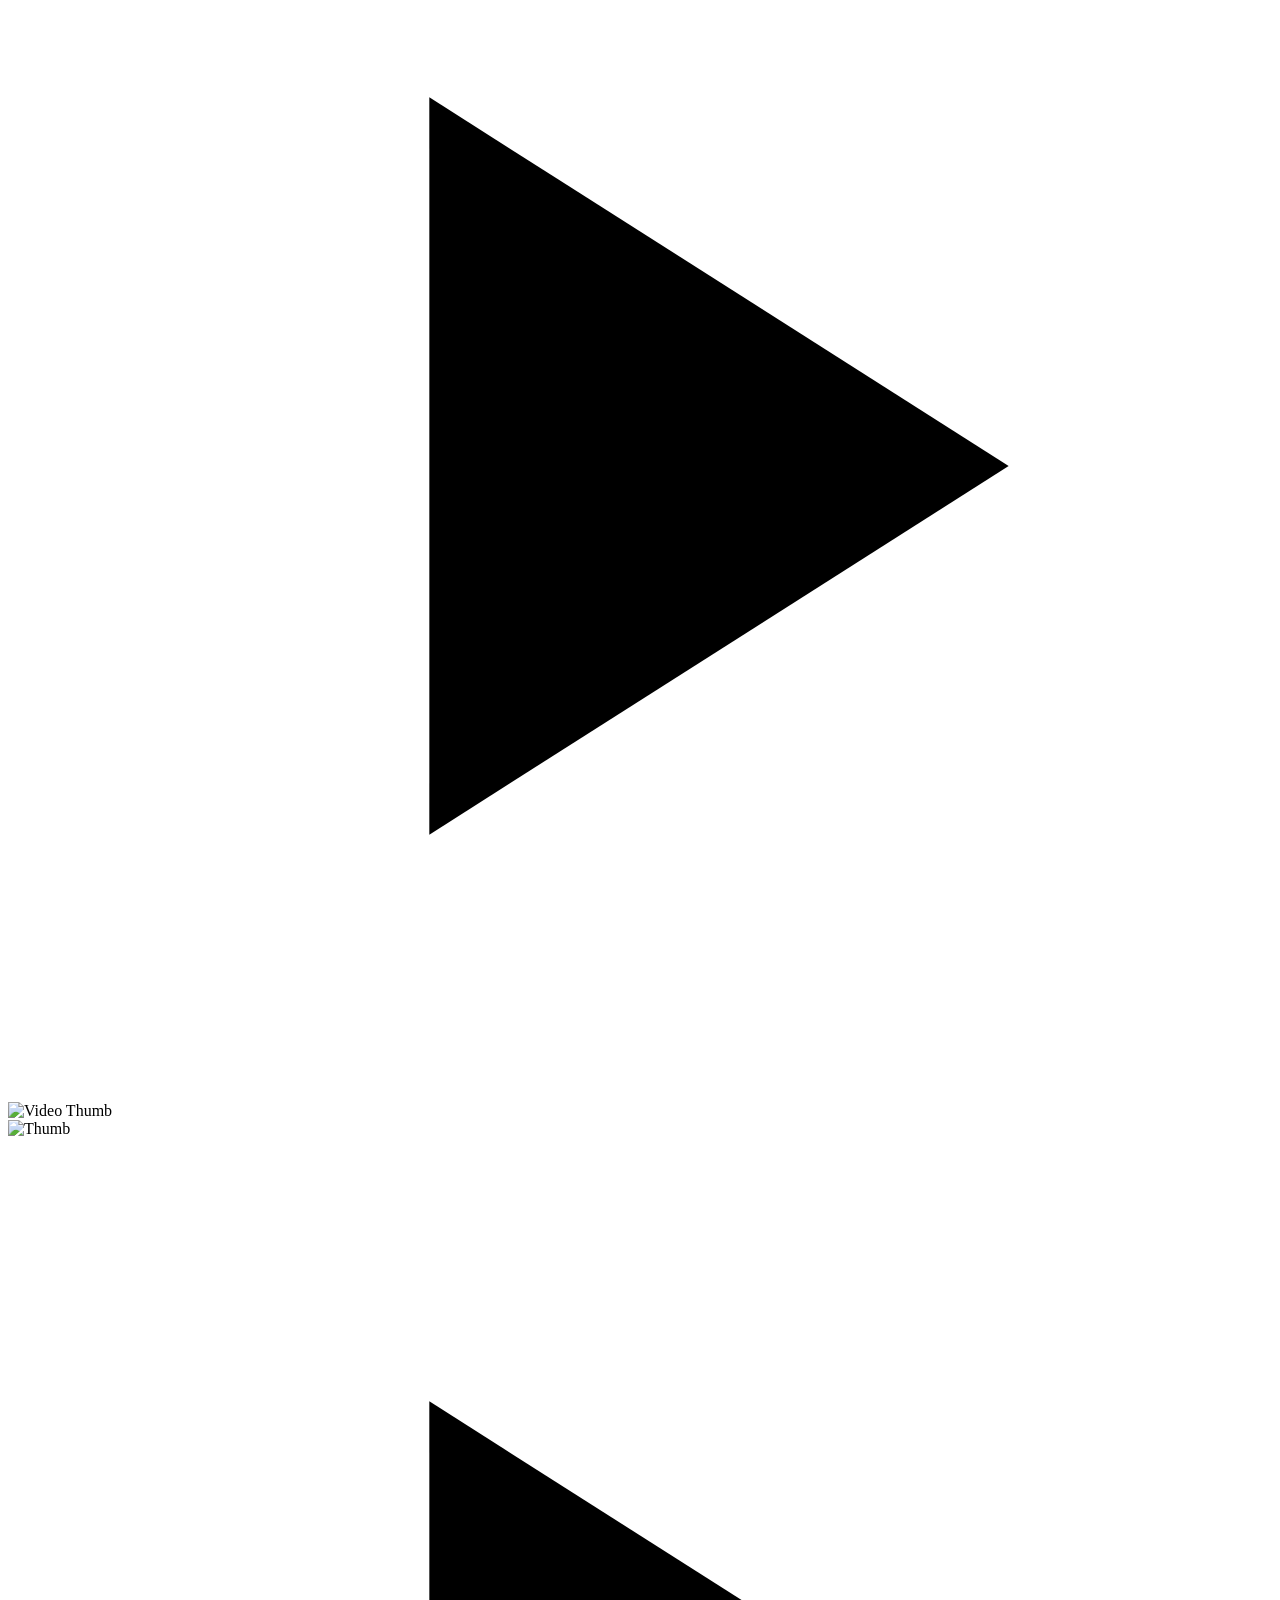
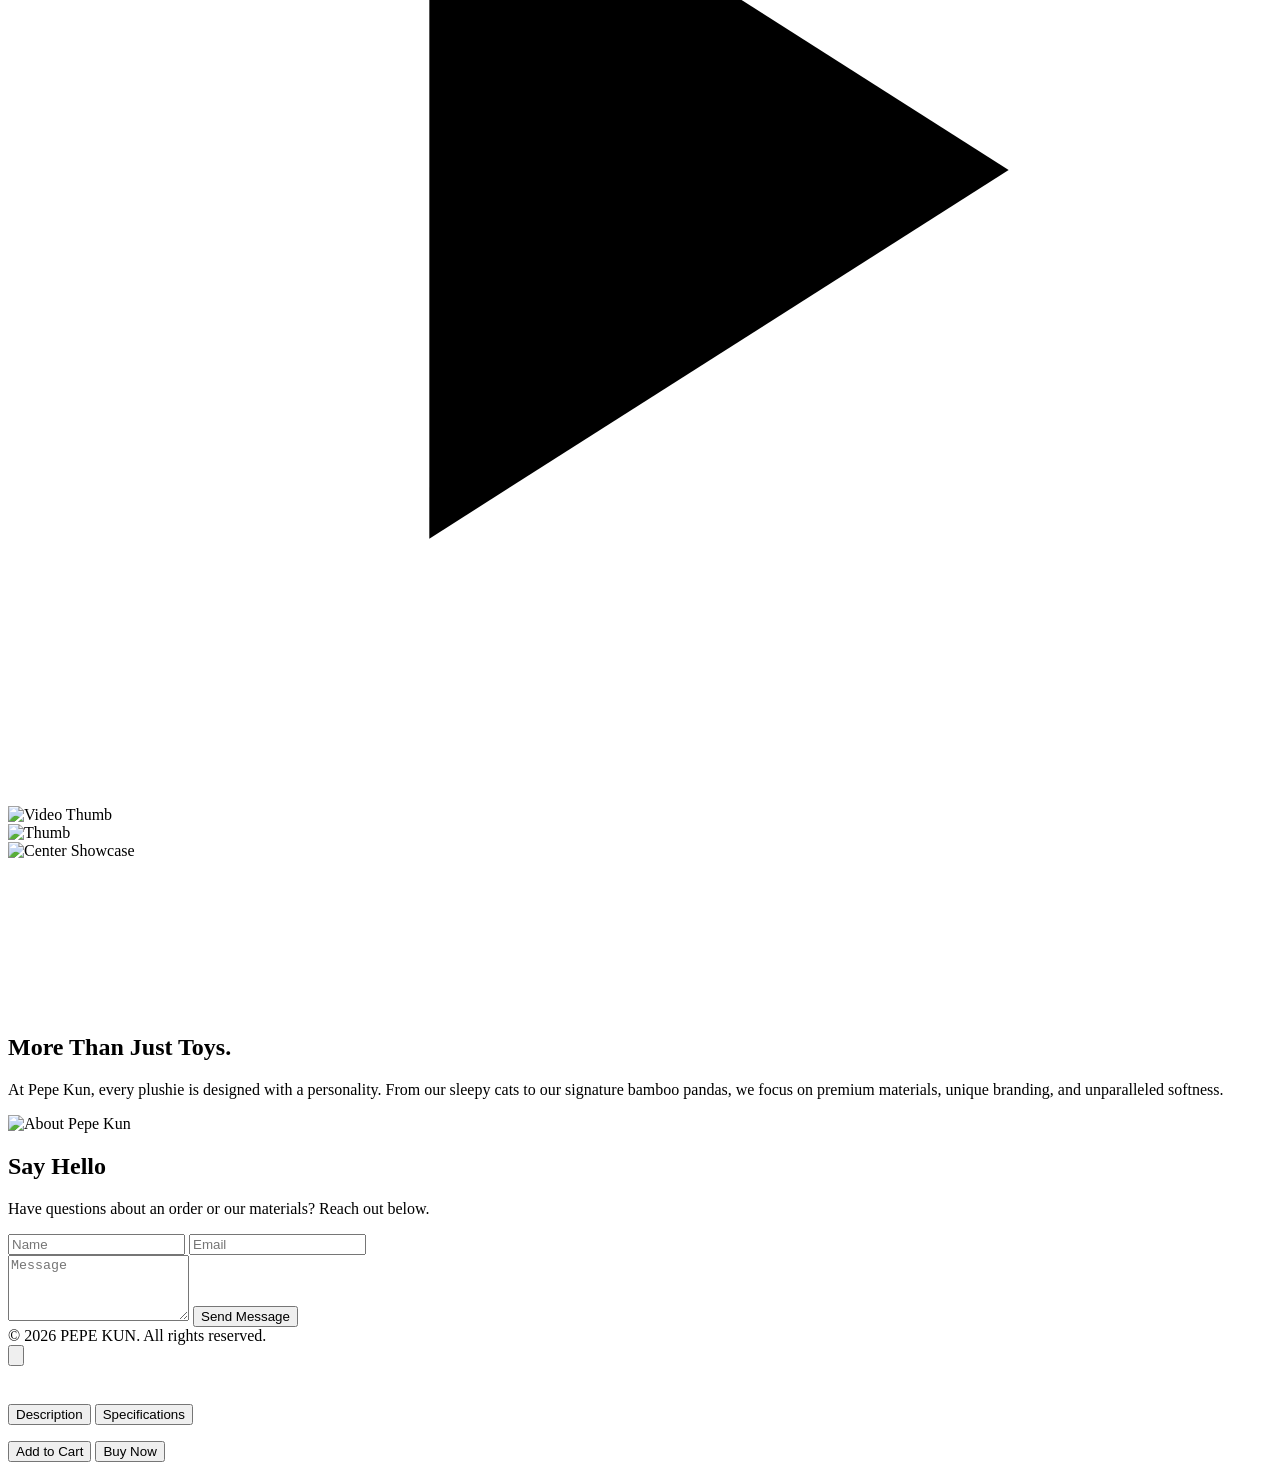
==== commit 78e3fdcf: "Update index.html" ====
--- a/index.html
+++ b/index.html
@@ -44,7 +44,7 @@
            
         /* Background for Spinning Wheel & Contact Us */
         .bg-section-1 {
-            background-image: url('spinning1.png'); /* Paste your image URL here */
+            background-image: url('spinning2.png'); 
             background-size: cover;
             background-position: center;
             background-attachment: scroll; 
@@ -52,7 +52,7 @@
 
         /* Background for About Us */
         .bg-section-2 {
-            background-image: url('spinning2.png'); /* Paste your image URL here */
+            background-image: url('spinning1.png'); 
             background-size: cover;
             background-position: center;
             background-attachment: scroll; 
@@ -110,8 +110,9 @@
 
 <!-- BANNER (Auto-sliding images, un-cropped) -->
 <header id="home" class="relative w-full max-w-7xl mx-auto mt-6 md:mt-8 rounded-[2rem] md:rounded-[3rem] overflow-hidden bg-transparent flex justify-center">
-    <!-- Banner Image Slider -->
-    <img id="banner.png" src="https://images.unsplash.com/photo-1557682250-33bd709cbe85?q=80&w=2000" class="w-full h-auto object-contain transition-opacity duration-500" alt="Pepe Kun Banner">
+    <!-- ⬇️ CHANGE YOUR FIRST BANNER IMAGE HERE ⬇️ -->
+    <!-- The JavaScript will automatically read this link to use as the first slide! -->
+    <img id="banner-slider" src="banner.png" class="w-full h-auto object-contain transition-opacity duration-500" alt="Pepe Kun Banner">
 </header>
 
 <!-- CATEGORIES SECTION -->
@@ -167,10 +168,9 @@
 </section>
 
 <!-- SPINNING SHOWCASE SECTION -->
-<!-- Removed bounded card to match screenshot (spans full width over bg-section-1) -->
 <section class="bg-section-1 relative overflow-hidden py-24 my-12 flex flex-col justify-center items-center w-full">
-    <!-- Very subtle overlay to make tracks visible without hiding the background image -->
-    <div class="absolute inset-0 bg-white/40 z-0 pointer-events-none"></div>
+    <!-- Frosted overlay to create the blur effect -->
+    <div class="absolute inset-0 bg-white/50 backdrop-blur-md z-0 pointer-events-none"></div>
 
     <div class="relative z-10 w-full max-w-[300px] md:max-w-[400px] aspect-square flex items-center justify-center animate-float mt-8">
         <!-- Spinning tracks -->
@@ -219,8 +219,8 @@
 
 <!-- ABOUT US SECTION -->
 <section id="about" class="bg-section-2 relative overflow-hidden py-16 md:py-24 border border-gray-200 shadow-sm my-8">
-    <!-- Frosted overlay for readability -->
-    <div class="absolute inset-0 bg-white/70 backdrop-blur-md z-0 pointer-events-none"></div>
+    <!-- Frosted overlay for the blur effect -->
+    <div class="absolute inset-0 bg-white/50 backdrop-blur-md z-0 pointer-events-none"></div>
     
     <div class="relative z-10 max-w-7xl mx-auto px-6 grid grid-cols-1 md:grid-cols-2 gap-10 items-center">
         <div class="text-center md:text-left">
@@ -235,8 +235,8 @@
 
 <!-- CONTACT SECTION -->
 <section id="contact" class="bg-section-1 relative py-16 md:py-24 w-full">
-    <!-- Subtle overlay -->
-    <div class="absolute inset-0 bg-white/40 z-0 pointer-events-none"></div>
+    <!-- Frosted overlay for the blur effect -->
+    <div class="absolute inset-0 bg-white/50 backdrop-blur-md z-0 pointer-events-none"></div>
     
     <div class="relative z-10 max-w-4xl mx-auto px-4 sm:px-6 text-center">
         <div class="bg-white/95 backdrop-blur p-8 md:p-12 rounded-[3rem] border border-gray-200 shadow-xl">
@@ -345,23 +345,30 @@
     });
 
     // --- AUTO IMAGE SLIDER (BANNER ONLY) ---
+    // Make sure your HTML banner img tag has an id of "banner-slider"
+    const bannerImgElement = document.getElementById('banner-slider');
+    
     // ⬇️ ADD YOUR BANNER IMAGES HERE ⬇️
     const bannerPhotos = [
-        'banner.png',
-        'https://images.unsplash.com/photo-1518770660439-4636190af475?q=80&w=2000',
-        'https://images.unsplash.com/photo-1507608616759-54f48f0af0ee?q=80&w=2000'
+        bannerImgElement ? bannerImgElement.src : '', // This grabs whatever image link you pasted in the HTML!
+        'banner2.png',     // Replace with your 2nd image
+        'PASTE_YOUR_THIRD_BANNER_LINK_HERE.jpg'       // Replace with your 3rd image
     ];
 
     let bannerIndex = 0;
 
     setInterval(() => {
-        const bannerImg = document.getElementById('banner-slider');
-        if(bannerImg) {
-            bannerImg.classList.add('opacity-0');
+        if(bannerImgElement && bannerPhotos.length > 1) {
+            bannerImgElement.classList.add('opacity-0');
             setTimeout(() => {
                 bannerIndex = (bannerIndex + 1) % bannerPhotos.length;
-                bannerImg.src = bannerPhotos[bannerIndex];
-                bannerImg.classList.remove('opacity-0');
+                
+                // Only update the source if the array slot isn't empty or placeholder
+                if(bannerPhotos[bannerIndex] && !bannerPhotos[bannerIndex].includes('PASTE_YOUR')) {
+                    bannerImgElement.src = bannerPhotos[bannerIndex];
+                }
+                
+                bannerImgElement.classList.remove('opacity-0');
             }, 500);
         }
     }, 4000);
@@ -516,7 +523,7 @@
             tabDesc.classList.add('hidden');
             
             btnSpecs.className = "pb-2 font-medium text-gray-900 border-b-2 border-gray-900";
-            btnDesc.className = "pb-2 font-medium text-gray-400 hover:text-gray-900 border-b-2 border-transparent transition-colors";
+            btnSpecs.className = "pb-2 font-medium text-gray-400 hover:text-gray-900 border-b-2 border-transparent transition-colors";
         }
     }
 
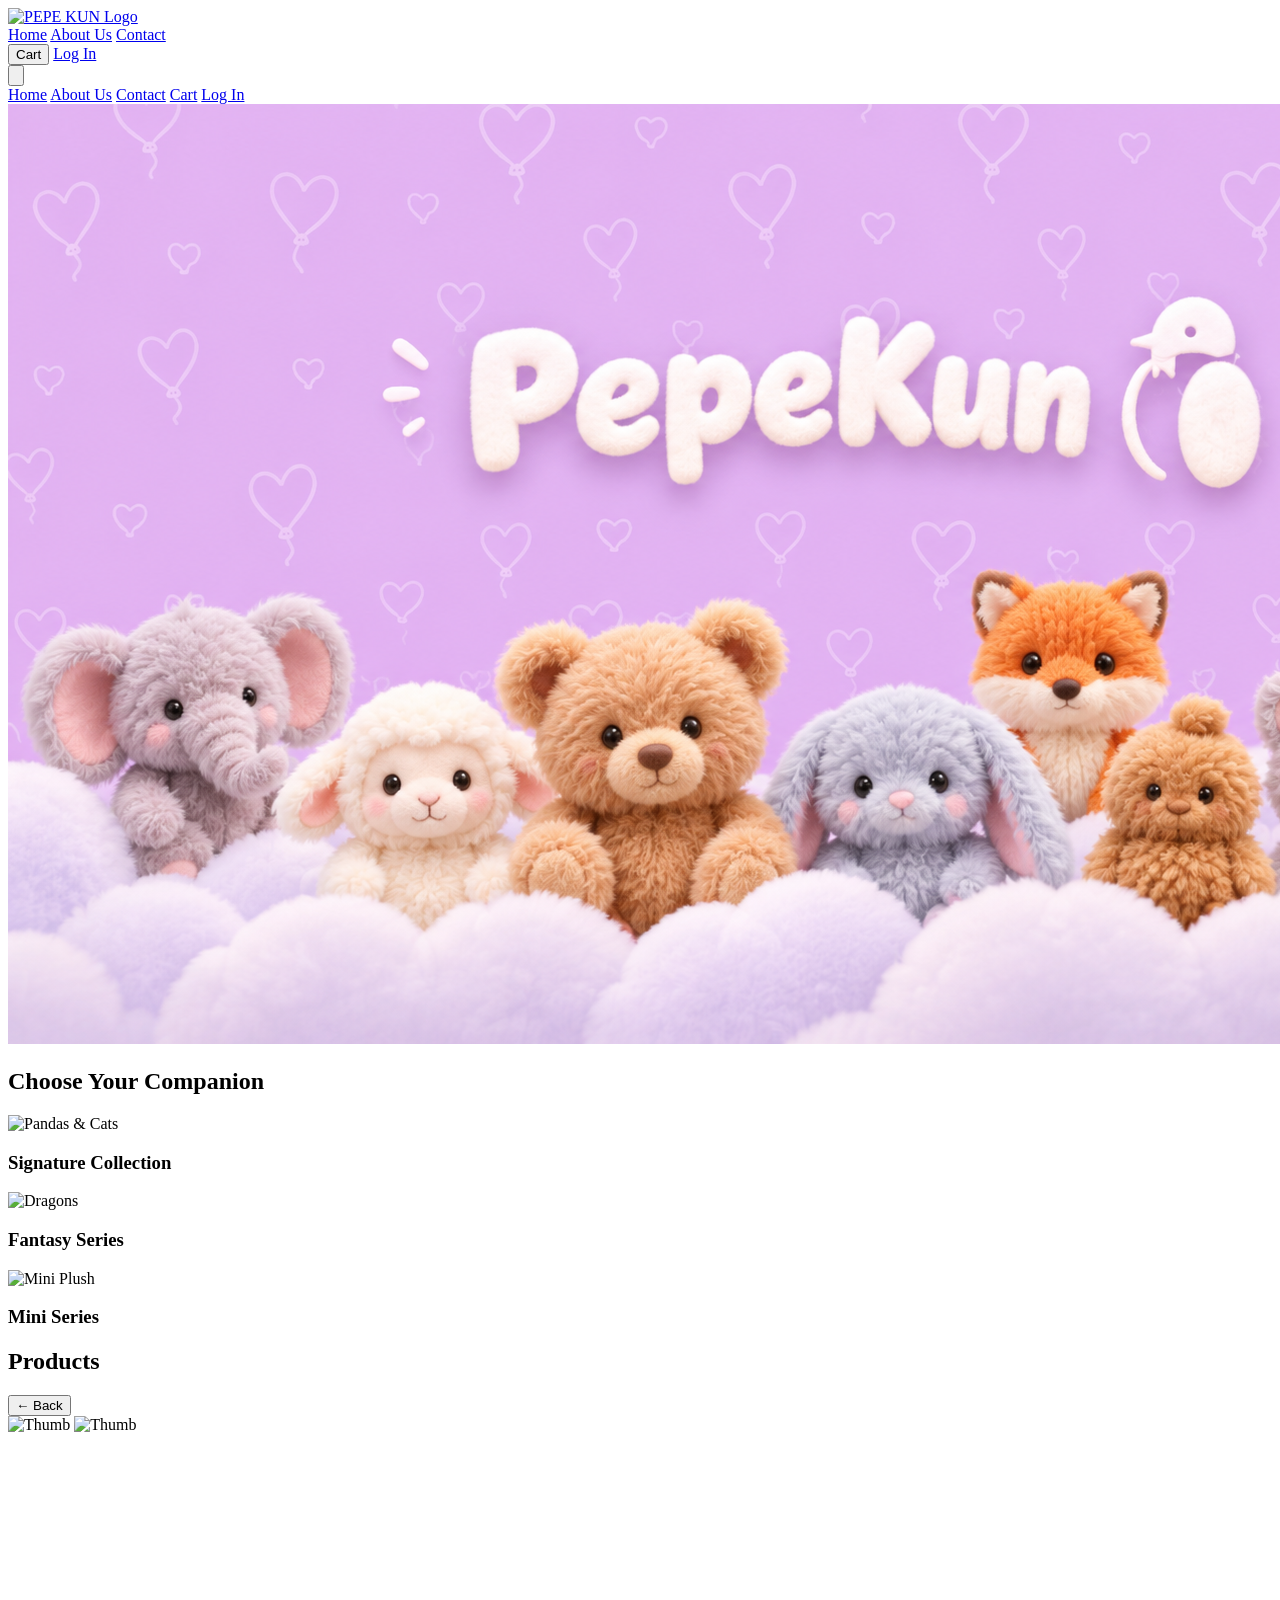
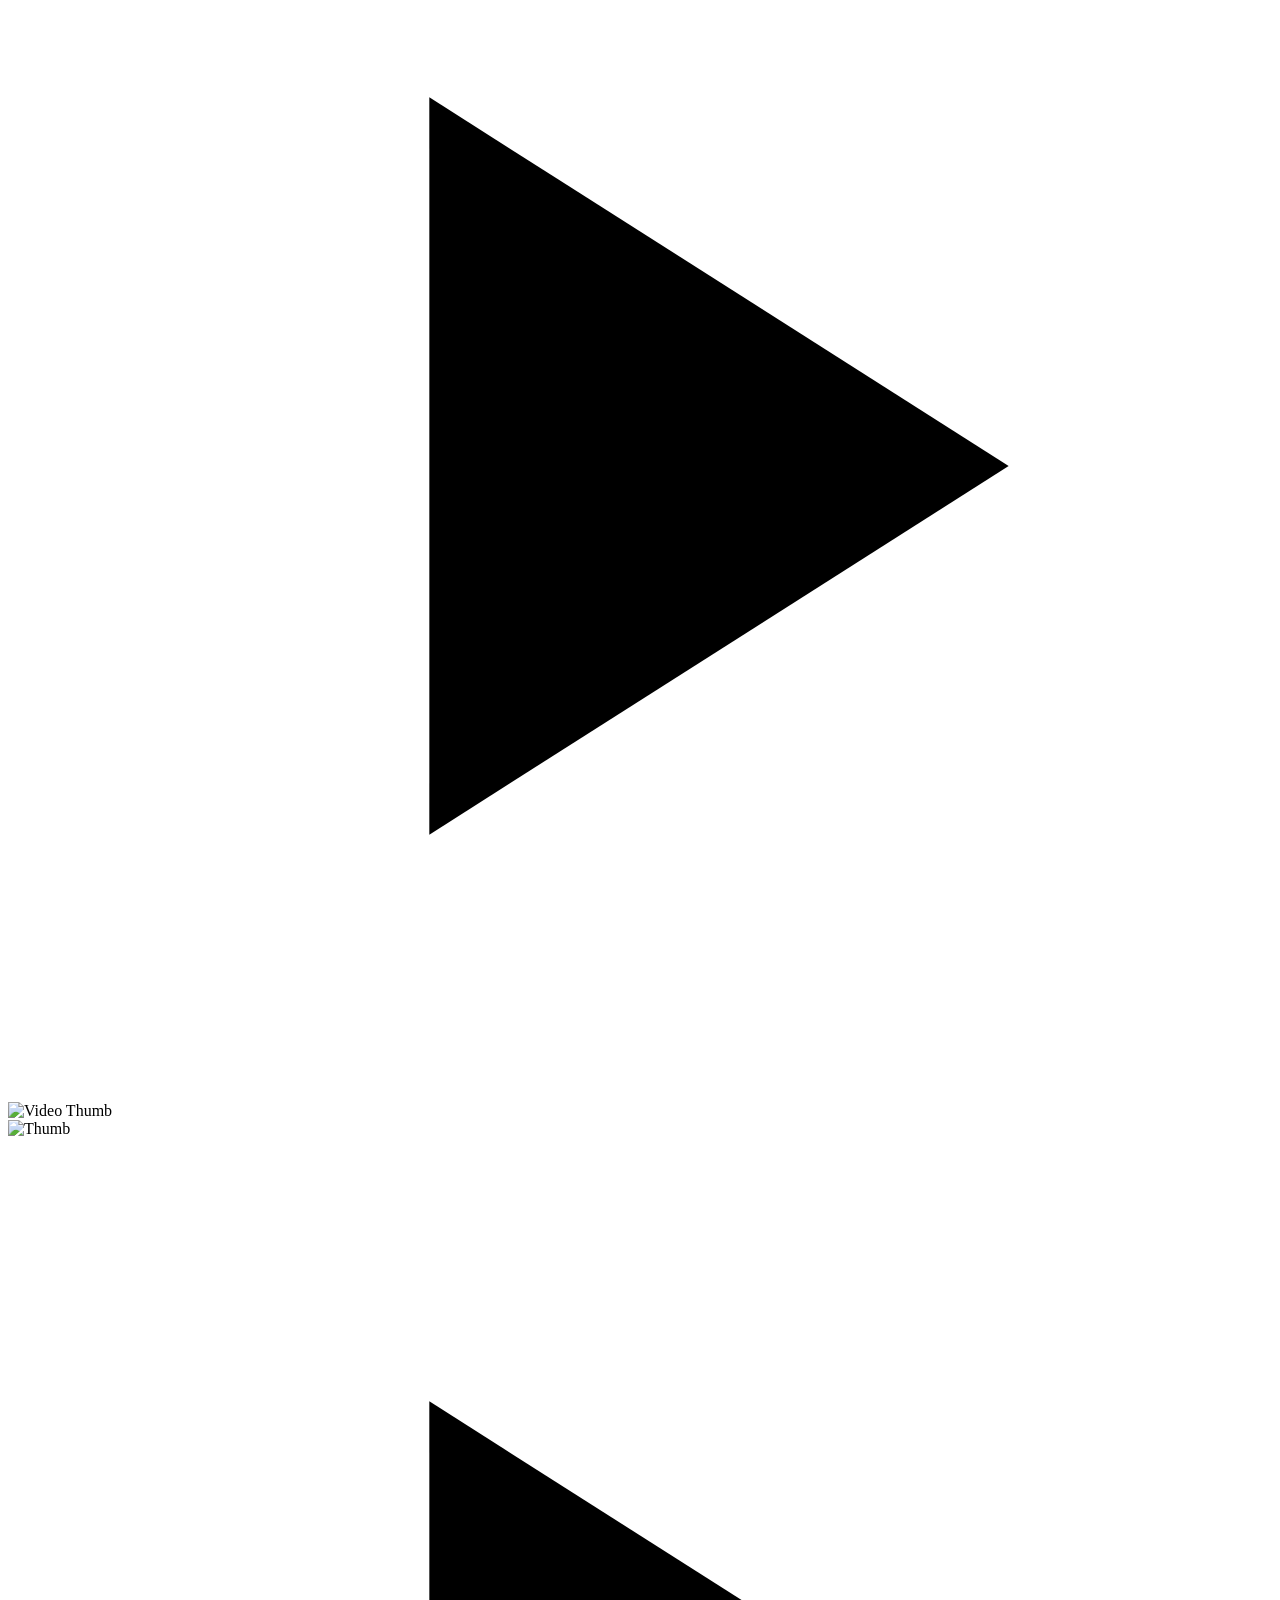
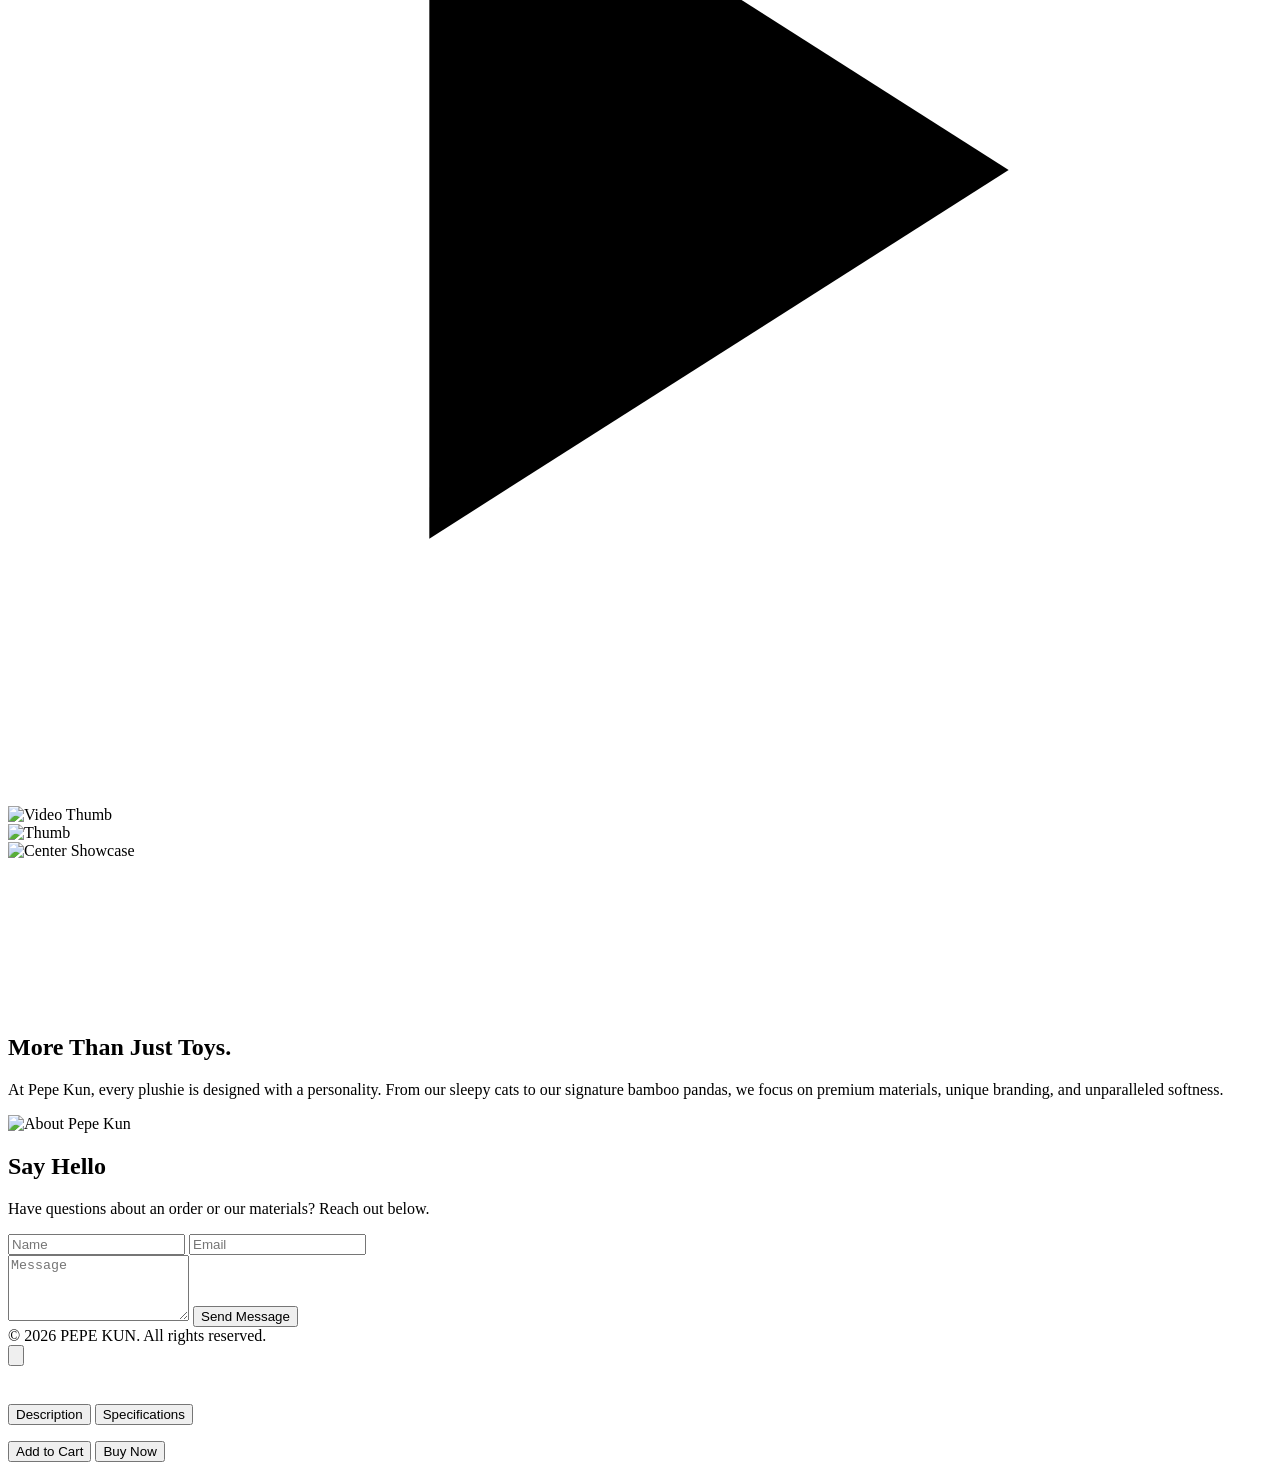
==== commit 2c9adf34: "Update index.html" ====
--- a/index.html
+++ b/index.html
@@ -69,7 +69,7 @@
 <body class="text-brand-900 antialiased selection:bg-pink-200 bg-gray-50">
 
 <!-- FLOATING NAVBAR -->
-<nav class="sticky top-4 z-50 w-[95%] max-w-6xl mx-auto bg-white/80 backdrop-blur-md border border-white/50 px-6 py-4 shadow-lg rounded-3xl transition-all duration-300">
+<nav class="sticky top-4 z-50 w-[95%] max-w-6xl mx-auto bg-white/50 backdrop-blur-sm border border-white/50 px-6 py-4 shadow-lg rounded-3xl transition-all duration-300">
     <div class="flex items-center justify-between">
         
         <a href="#home" class="flex items-center ml-2">
@@ -111,7 +111,6 @@
 <!-- BANNER (Auto-sliding images, un-cropped) -->
 <header id="home" class="relative w-full max-w-7xl mx-auto mt-6 md:mt-8 rounded-[2rem] md:rounded-[3rem] overflow-hidden bg-transparent flex justify-center">
     <!-- ⬇️ CHANGE YOUR FIRST BANNER IMAGE HERE ⬇️ -->
-    <!-- The JavaScript will automatically read this link to use as the first slide! -->
     <img id="banner-slider" src="banner.png" class="w-full h-auto object-contain transition-opacity duration-500" alt="Pepe Kun Banner">
 </header>
 
@@ -156,13 +155,14 @@
 
 <!-- HIDDEN PRODUCT POP-UP SECTION -->
 <section id="product-display" class="max-w-5xl mx-auto px-4 sm:px-6 pt-16 pb-24 hidden opacity-0 transition-opacity duration-500">
-    <div class="flex items-center justify-between mb-10 border-b border-gray-200 pb-4">
-        <h2 id="current-category-title" class="text-2xl font-semibold text-gray-900">Products</h2>
-        <button onclick="hideProducts()" class="text-sm font-medium text-gray-500 hover:text-gray-900 transition-colors border border-gray-300 rounded-full px-5 py-2 hover:bg-gray-100">
-            ← Back to Categories
+    <div class="flex items-center justify-between mb-8 md:mb-10 border-b border-gray-200 pb-4">
+        <h2 id="current-category-title" class="text-xl md:text-2xl font-semibold text-gray-900">Products</h2>
+        <button onclick="hideProducts()" class="text-xs md:text-sm font-medium text-gray-500 hover:text-gray-900 transition-colors border border-gray-300 rounded-full px-4 md:px-5 py-2 hover:bg-gray-100">
+            ← Back
         </button>
     </div>
-    <div id="product-grid" class="grid grid-cols-1 sm:grid-cols-2 md:grid-cols-3 gap-8">
+    <!-- ⬇️ Updated Grid: 2 columns on mobile (grid-cols-2), 3 on desktop (md:grid-cols-3) ⬇️ -->
+    <div id="product-grid" class="grid grid-cols-2 md:grid-cols-3 gap-4 md:gap-8">
         <!-- Products injected via JS -->
     </div>
 </section>
@@ -170,7 +170,7 @@
 <!-- SPINNING SHOWCASE SECTION -->
 <section class="bg-section-1 relative overflow-hidden py-24 my-12 flex flex-col justify-center items-center w-full">
     <!-- Frosted overlay to create the blur effect -->
-    <div class="absolute inset-0 bg-white/50 backdrop-blur-md z-0 pointer-events-none"></div>
+    <div class="absolute inset-0 bg-white/50 backdrop-blur-sm z-0 pointer-events-none"></div>
 
     <div class="relative z-10 w-full max-w-[300px] md:max-w-[400px] aspect-square flex items-center justify-center animate-float mt-8">
         <!-- Spinning tracks -->
@@ -220,7 +220,7 @@
 <!-- ABOUT US SECTION -->
 <section id="about" class="bg-section-2 relative overflow-hidden py-16 md:py-24 border border-gray-200 shadow-sm my-8">
     <!-- Frosted overlay for the blur effect -->
-    <div class="absolute inset-0 bg-white/50 backdrop-blur-md z-0 pointer-events-none"></div>
+    <div class="absolute inset-0 bg-white/50 backdrop-blur-sm z-0 pointer-events-none"></div>
     
     <div class="relative z-10 max-w-7xl mx-auto px-6 grid grid-cols-1 md:grid-cols-2 gap-10 items-center">
         <div class="text-center md:text-left">
@@ -236,7 +236,7 @@
 <!-- CONTACT SECTION -->
 <section id="contact" class="bg-section-1 relative py-16 md:py-24 w-full">
     <!-- Frosted overlay for the blur effect -->
-    <div class="absolute inset-0 bg-white/50 backdrop-blur-md z-0 pointer-events-none"></div>
+    <div class="absolute inset-0 bg-white/50 backdrop-blur-sm z-0 pointer-events-none"></div>
     
     <div class="relative z-10 max-w-4xl mx-auto px-4 sm:px-6 text-center">
         <div class="bg-white/95 backdrop-blur p-8 md:p-12 rounded-[3rem] border border-gray-200 shadow-xl">
@@ -345,14 +345,13 @@
     });
 
     // --- AUTO IMAGE SLIDER (BANNER ONLY) ---
-    // Make sure your HTML banner img tag has an id of "banner-slider"
     const bannerImgElement = document.getElementById('banner-slider');
     
     // ⬇️ ADD YOUR BANNER IMAGES HERE ⬇️
     const bannerPhotos = [
         bannerImgElement ? bannerImgElement.src : '', // This grabs whatever image link you pasted in the HTML!
         'banner2.png',     // Replace with your 2nd image
-        'PASTE_YOUR_THIRD_BANNER_LINK_HERE.jpg'       // Replace with your 3rd image
+        'banner3.png'       // Replace with your 3rd image
     ];
 
     let bannerIndex = 0;
@@ -363,13 +362,12 @@
             setTimeout(() => {
                 bannerIndex = (bannerIndex + 1) % bannerPhotos.length;
                 
-                // Only update the source if the array slot isn't empty or placeholder
                 if(bannerPhotos[bannerIndex] && !bannerPhotos[bannerIndex].includes('PASTE_YOUR')) {
                     bannerImgElement.src = bannerPhotos[bannerIndex];
                 }
                 
                 bannerImgElement.classList.remove('opacity-0');
-            }, 500);
+            }, 500); 
         }
     }, 4000);
 
@@ -441,15 +439,16 @@
         }
 
         filtered.forEach(p => {
+            // Updated text sizes and gap for mobile layout
             grid.innerHTML += `
-                <div onclick="openModal(${p.id})" class="group cursor-pointer flex flex-col gap-3">
-                    <div class="w-full aspect-square bg-white rounded-[2rem] overflow-hidden border border-gray-100 shadow-sm relative">
+                <div onclick="openModal(${p.id})" class="group cursor-pointer flex flex-col gap-2 md:gap-3">
+                    <div class="w-full aspect-square bg-white rounded-2xl md:rounded-[2rem] overflow-hidden border border-gray-100 shadow-sm relative">
                         <img src="${p.images[0]}" class="w-full h-full object-cover group-hover:scale-105 transition-transform duration-500">
                         <div class="absolute inset-0 bg-black/0 group-hover:bg-black/5 transition-colors"></div>
                     </div>
-                    <div class="px-2">
-                        <h3 class="font-medium text-gray-900 text-lg">${p.title}</h3>
-                        <p class="text-gray-500 font-medium">${p.price}</p>
+                    <div class="px-1 md:px-2">
+                        <h3 class="font-medium text-gray-900 text-[15px] md:text-lg leading-snug">${p.title}</h3>
+                        <p class="text-gray-500 font-medium text-sm md:text-base">${p.price}</p>
                     </div>
                 </div>
             `;
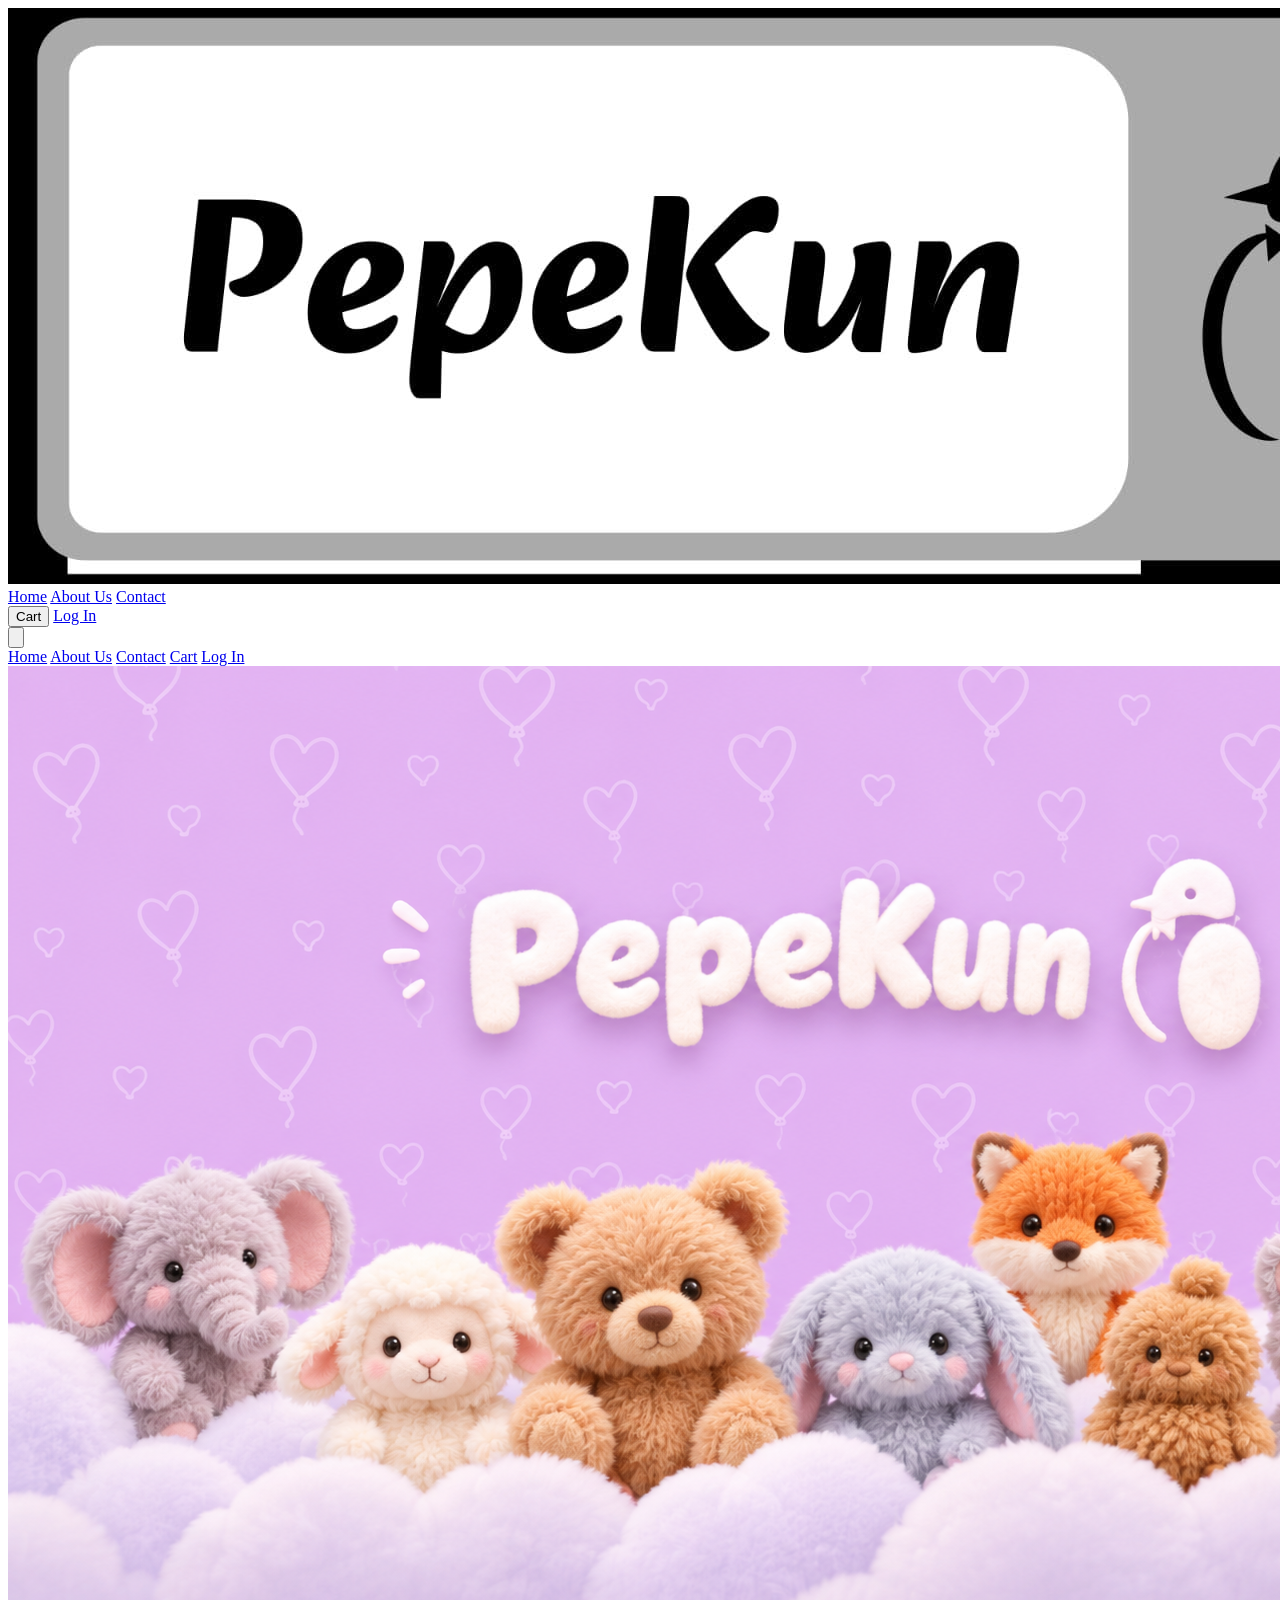
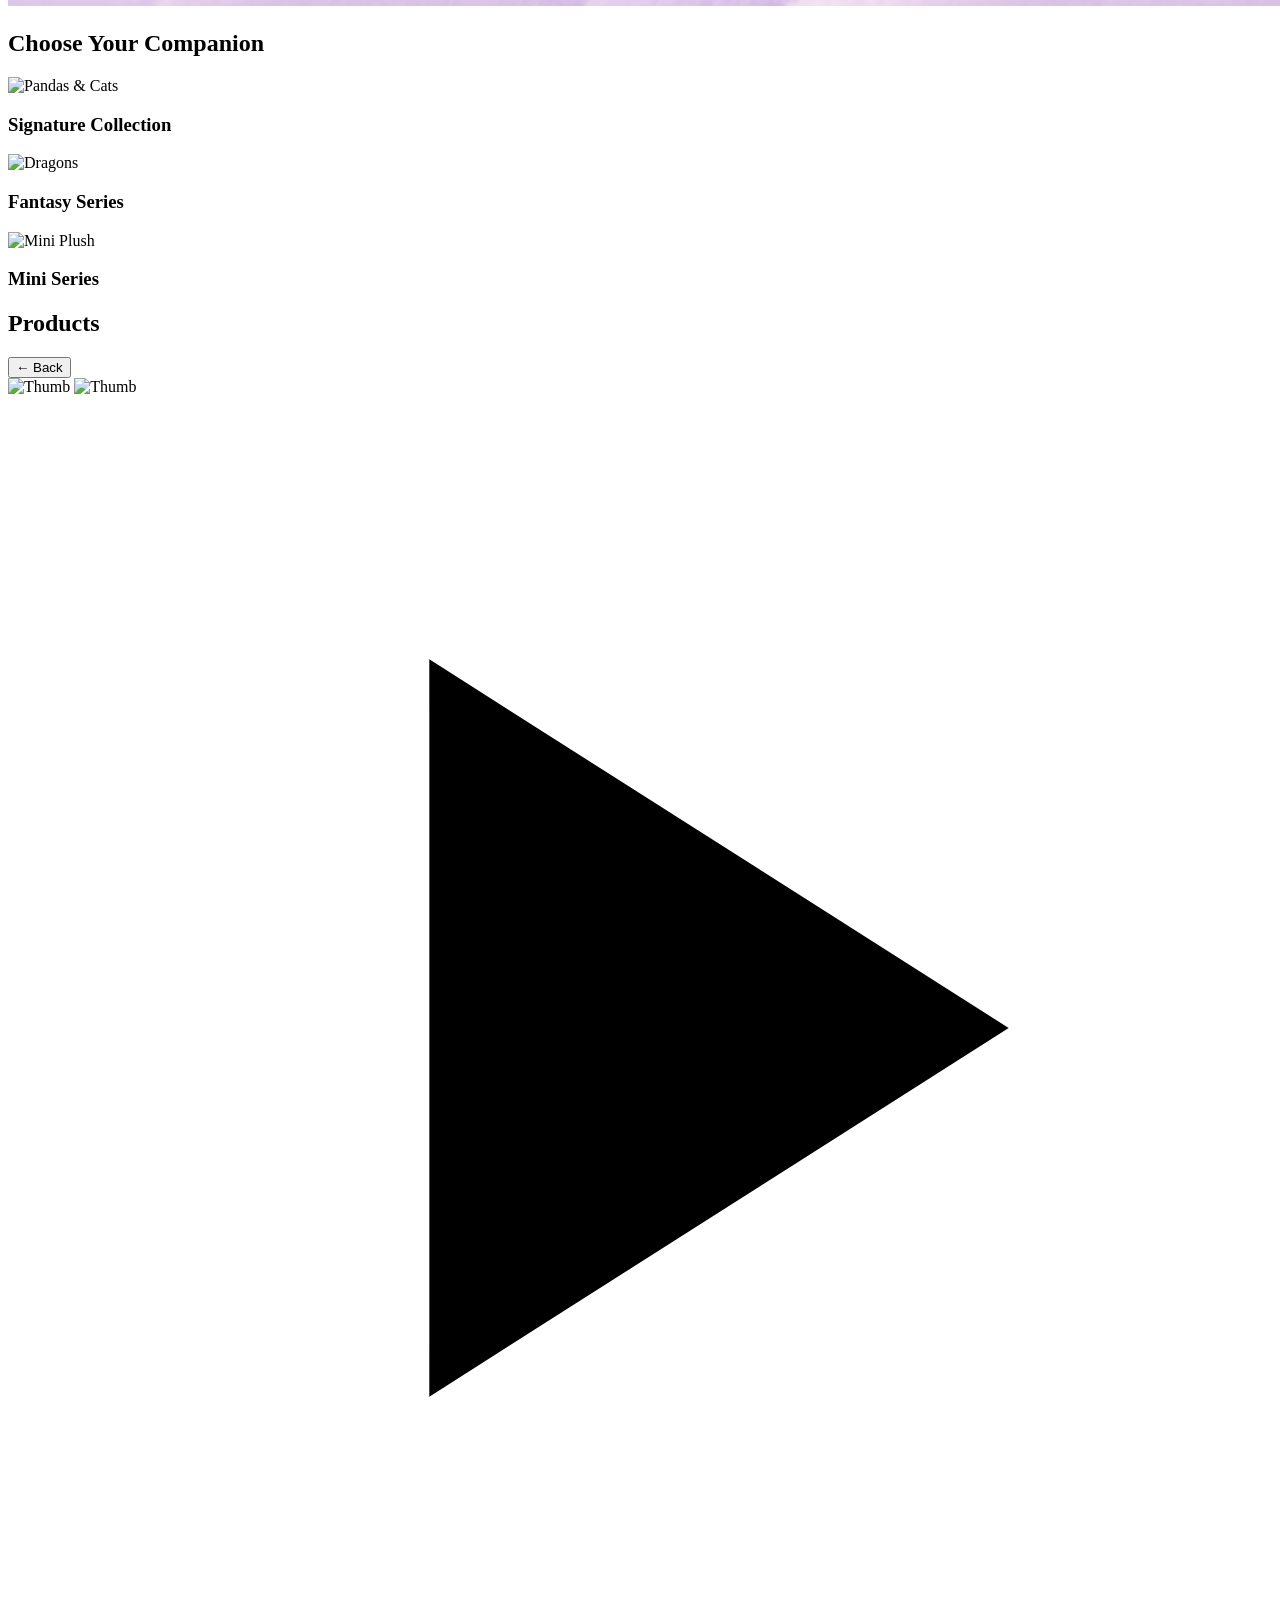
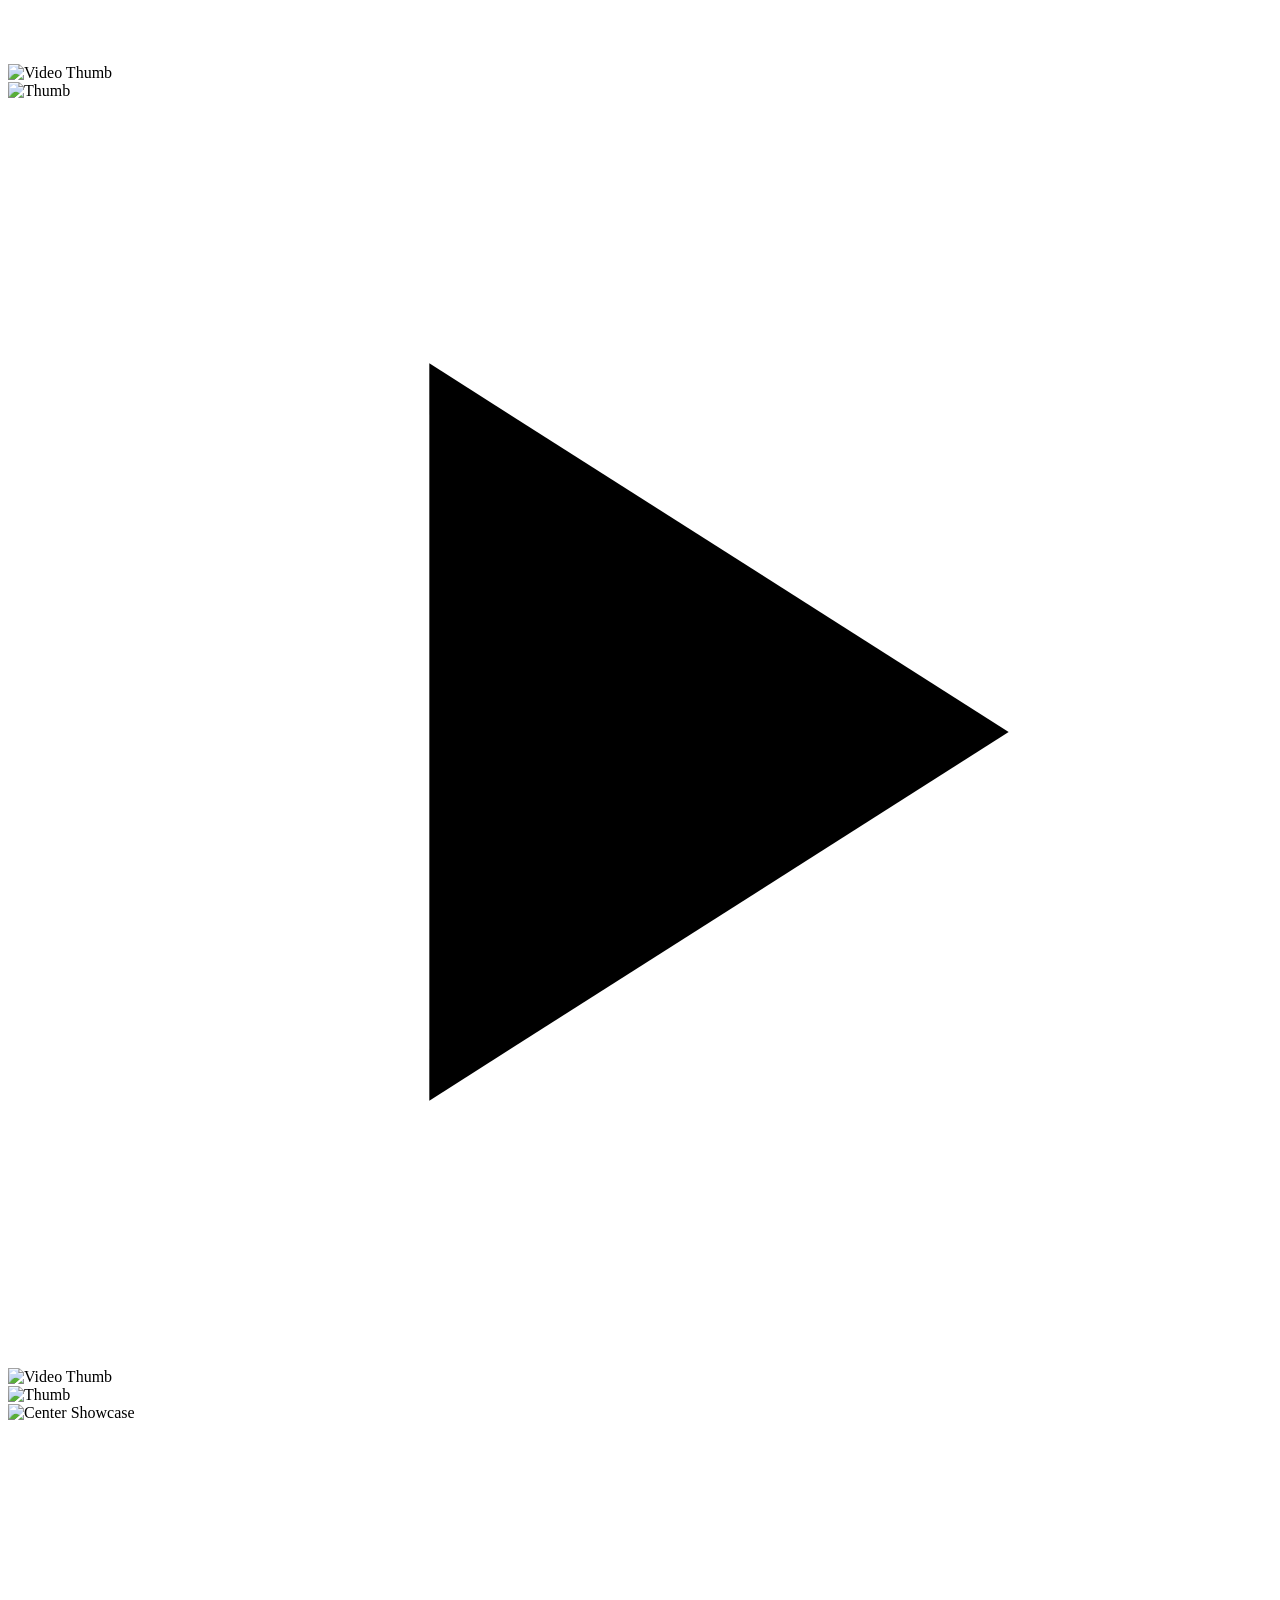
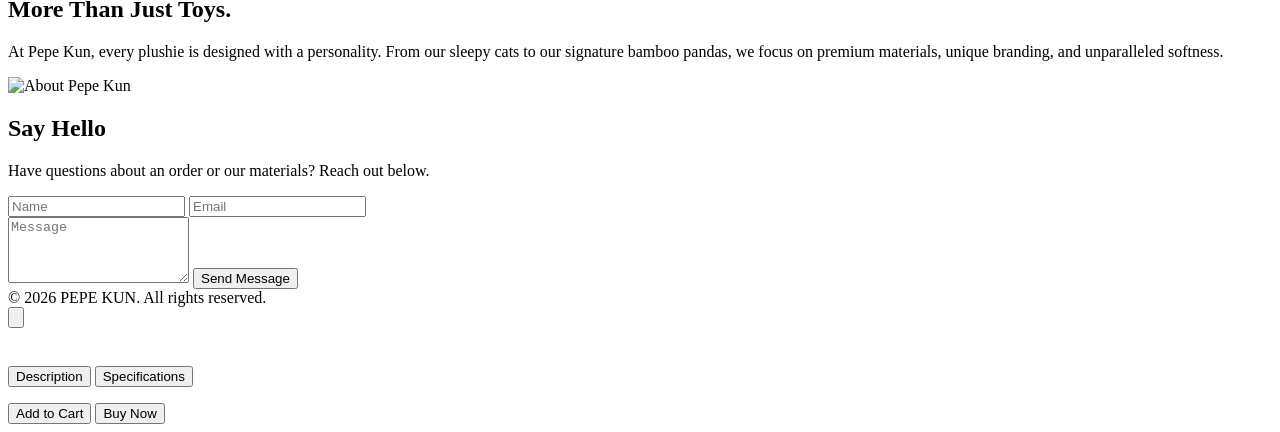
==== commit 145fbef4: "Update index.html" ====
--- a/index.html
+++ b/index.html
@@ -38,27 +38,28 @@
             scrollbar-width: none;
         }
 
-        /* ========================================================
+     /* ========================================================
            ⬇️ ADD YOUR BACKGROUND IMAGES HERE ⬇️ 
            ======================================================== */
            
-        /* Background for Spinning Wheel & Contact Us */
+        /* Base styles (Mobile First - This guarantees they are visible on phones!) */
         .bg-section-1 {
             background-image: url('spinning2.png'); 
             background-size: cover;
             background-position: center;
-            background-attachment: scroll; 
-        }
-
-        /* Background for About Us */
+            background-repeat: no-repeat;
+            background-attachment: scroll; /* Prevents the mobile zoom bug */
+        }
+
         .bg-section-2 {
             background-image: url('spinning1.png'); 
             background-size: cover;
             background-position: center;
-            background-attachment: scroll; 
-        }
-
-        /* Apply fixed parallax effect only on tablets & desktops */
+            background-repeat: no-repeat;
+            background-attachment: scroll; /* Prevents the mobile zoom bug */
+        }
+
+        /* Adds the cool fixed parallax effect ONLY on tablets and desktops */
         @media (min-width: 768px) {
             .bg-section-1, .bg-section-2 {
                 background-attachment: fixed;
@@ -66,7 +67,7 @@
         }
     </style>
 </head>
-<body class="text-brand-900 antialiased selection:bg-pink-200 bg-gray-50">
+<body class="text-brand-900 antialiased selection:bg-pink-200 bg-[#F4E8FA]">
 
 <!-- FLOATING NAVBAR -->
 <nav class="sticky top-4 z-50 w-[95%] max-w-6xl mx-auto bg-white/50 backdrop-blur-sm border border-white/50 px-6 py-4 shadow-lg rounded-3xl transition-all duration-300">
@@ -74,7 +75,7 @@
         
         <a href="#home" class="flex items-center ml-2">
             <!-- ⬇️ YOUR STATIC LOGO HERE ⬇️ -->
-            <img src="pepe-black1.png" alt="PEPE KUN Logo" class="h-10 md:h-12 w-auto object-contain">
+            <img src="logo-peep.png" alt="PEPE KUN Logo" class="h-10 md:h-12 w-auto object-contain">
         </a>
         
         <!-- Desktop Links -->
